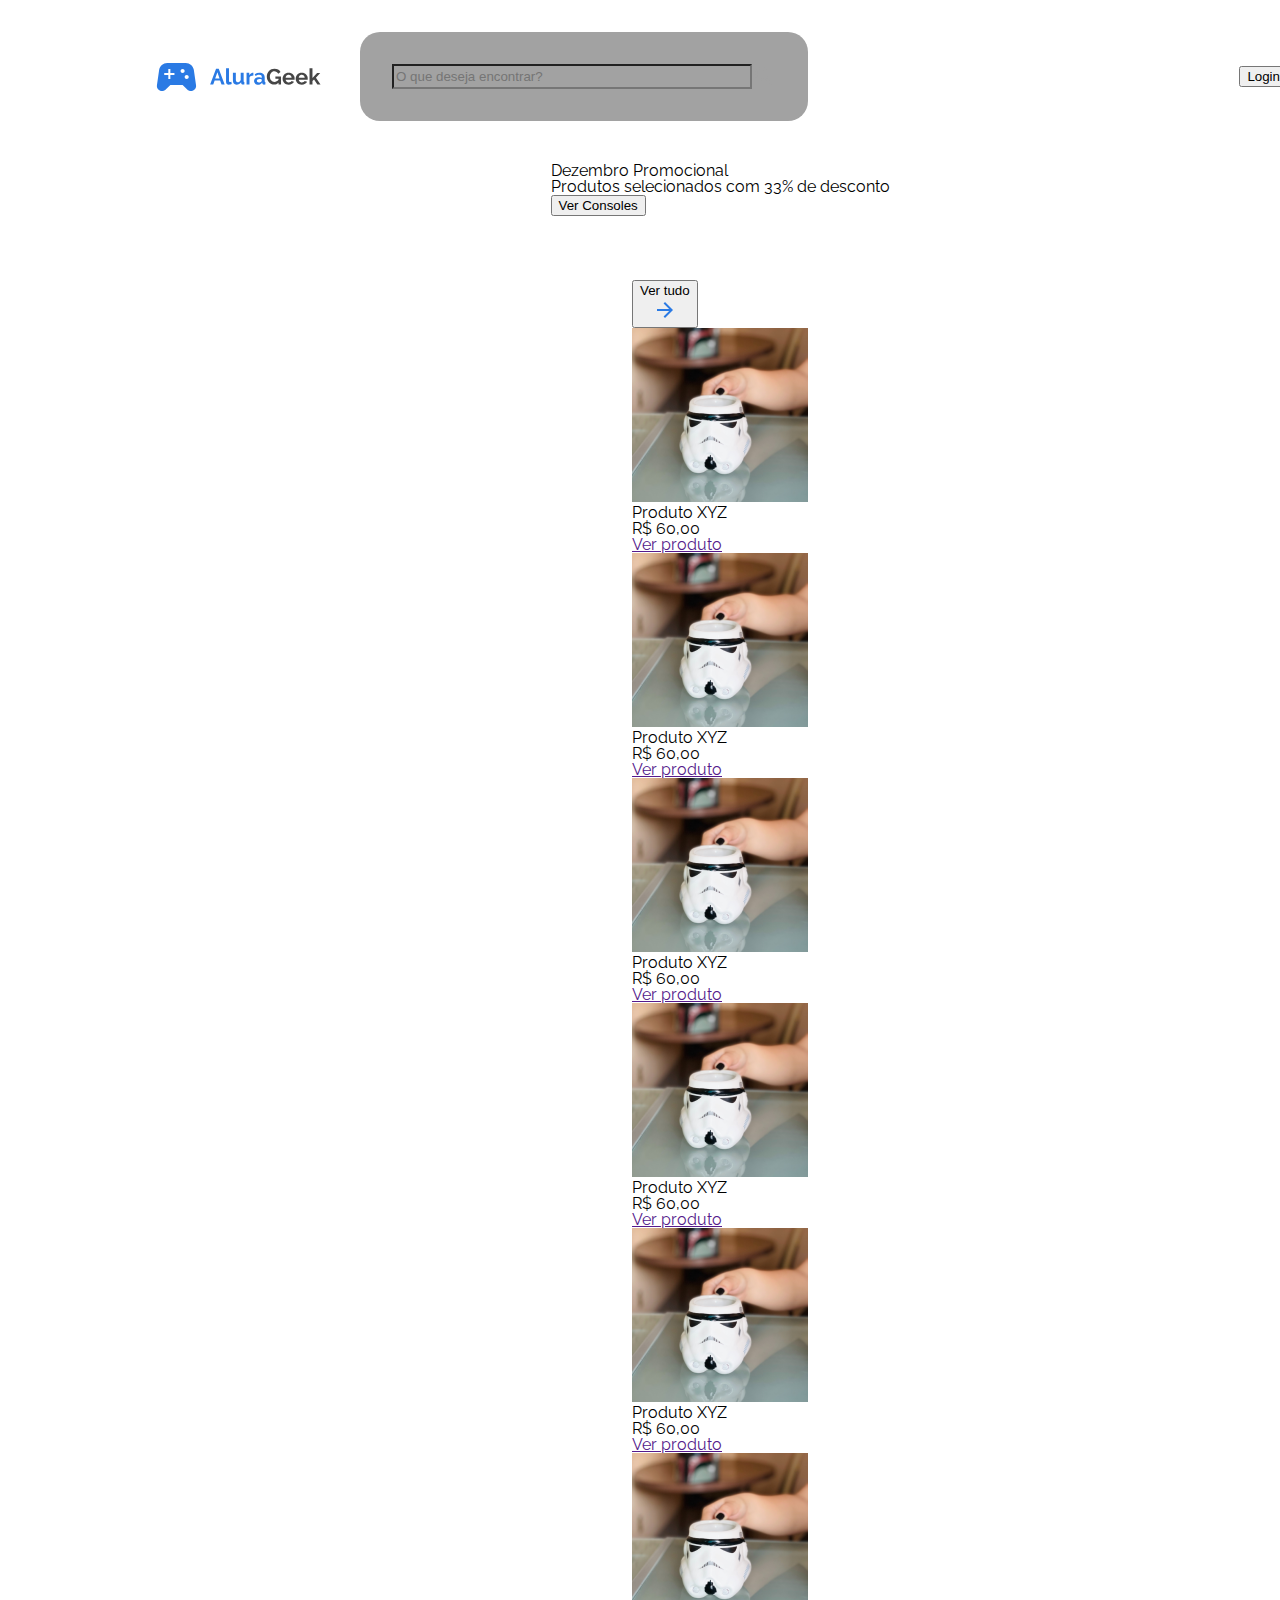
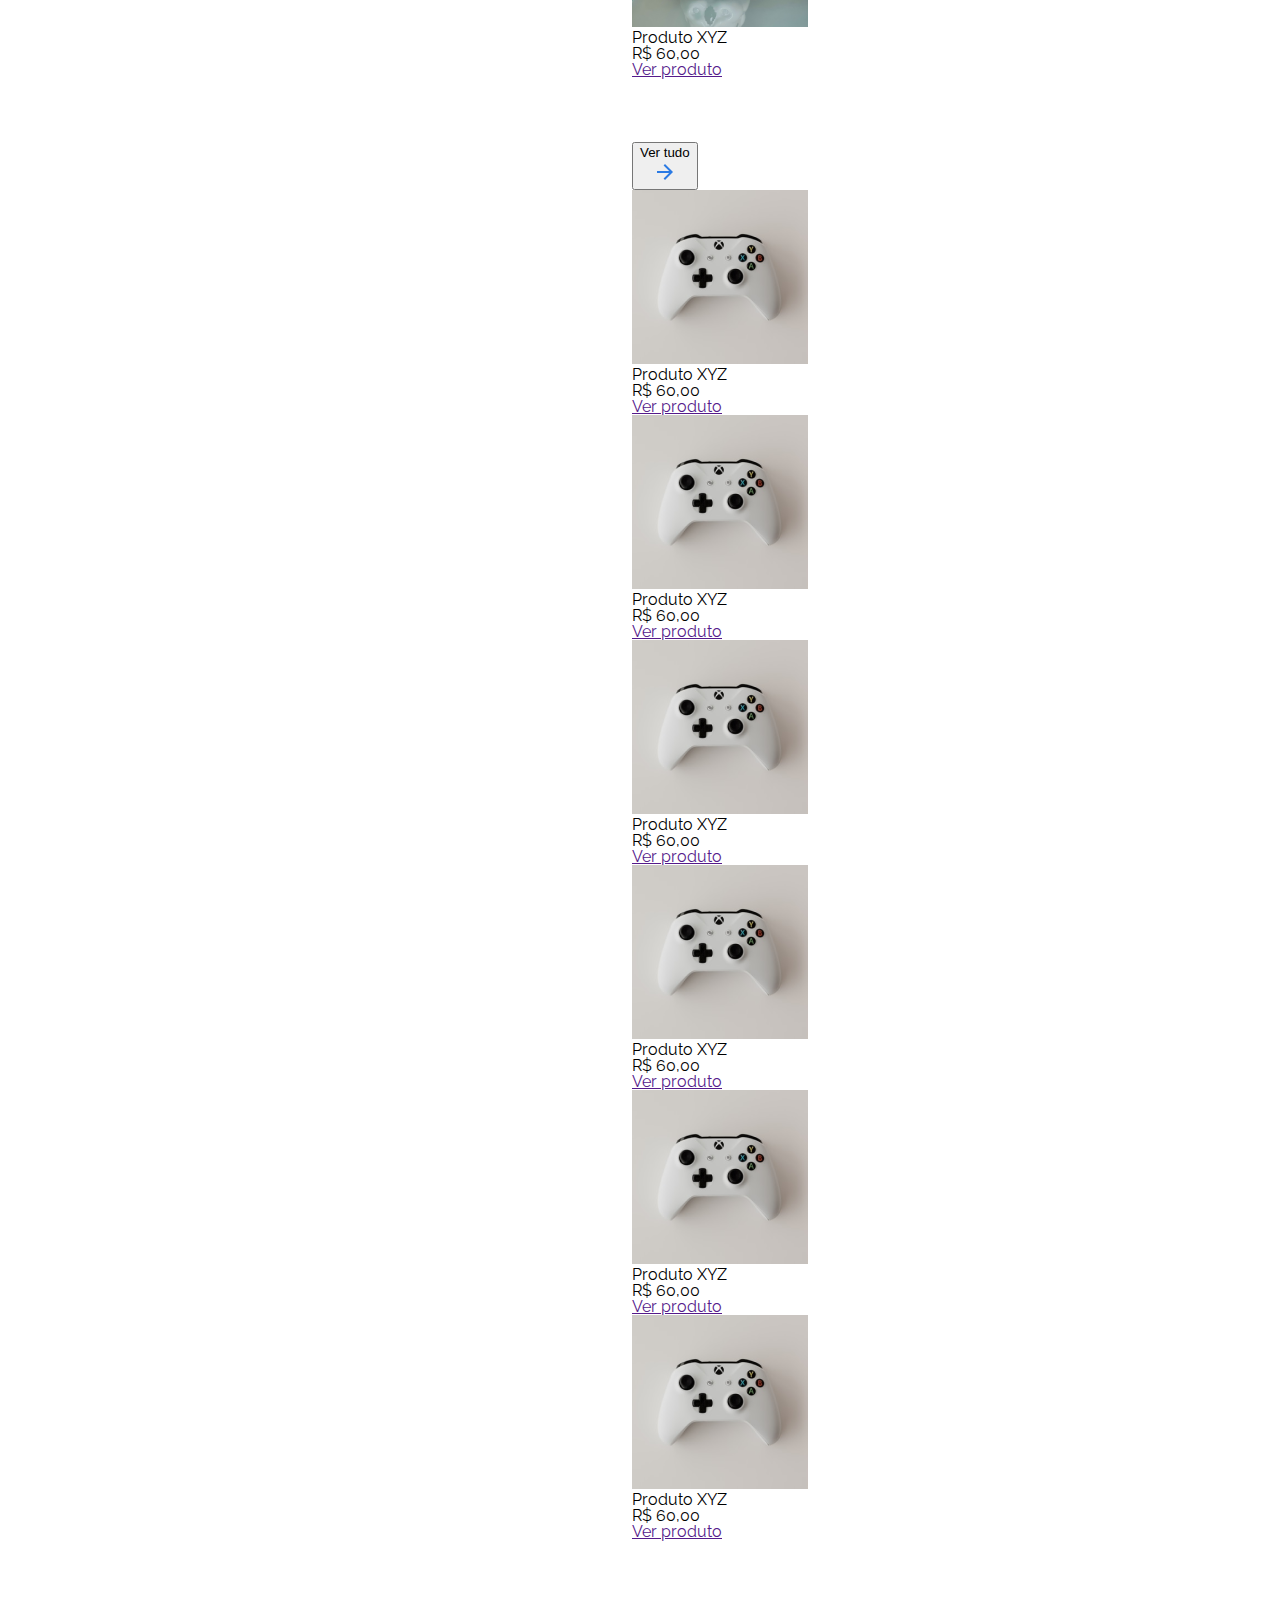
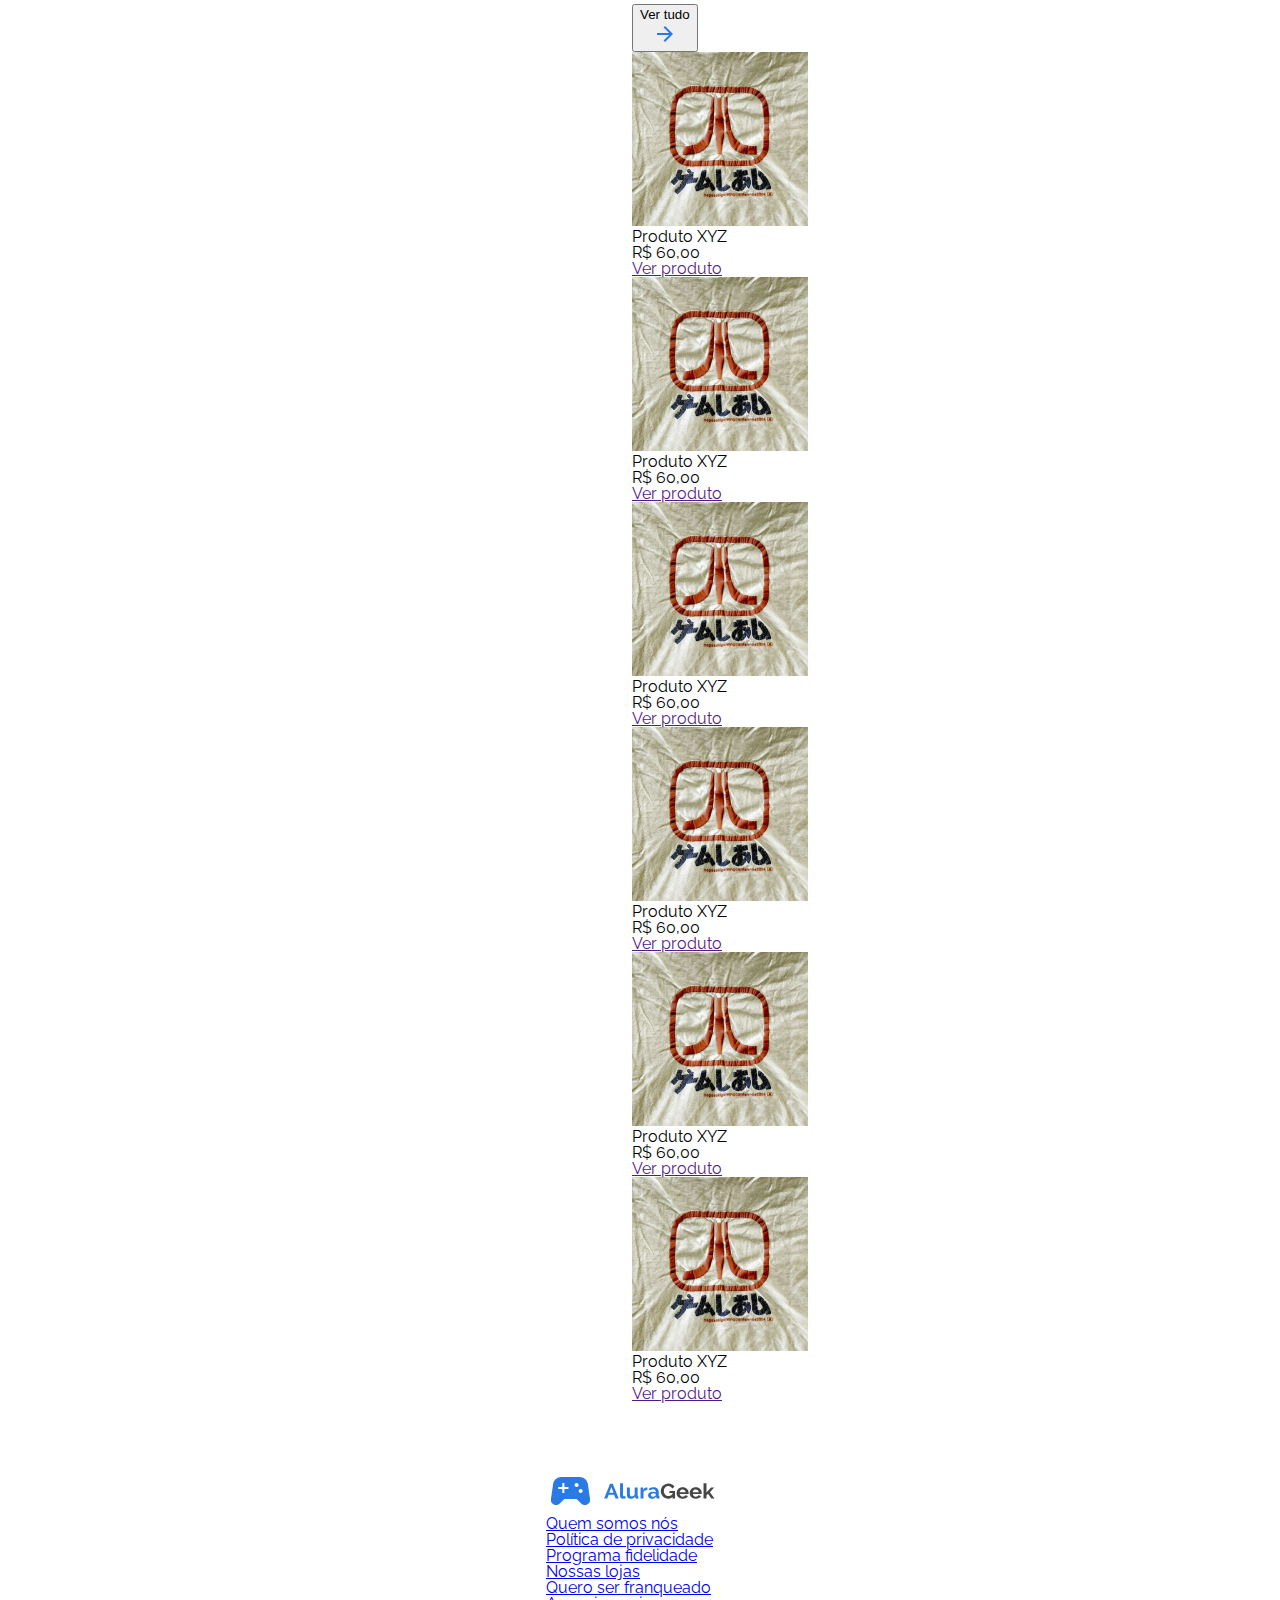
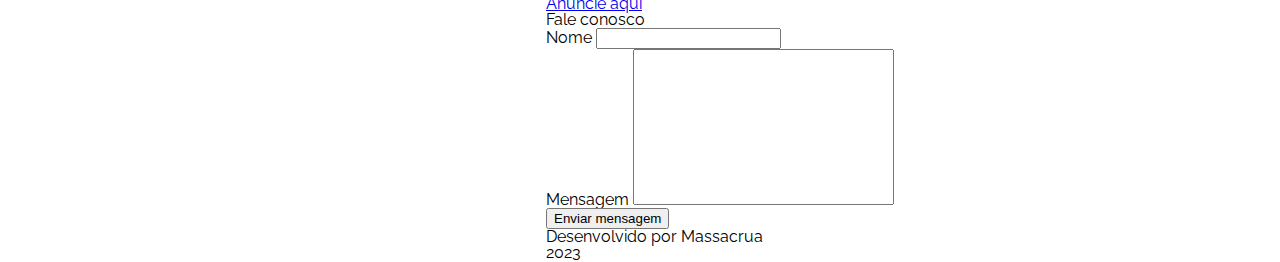
==== home.html @ 834dacb5 "inital commit" ====
<!DOCTYPE html>
<html lang="pt-br">
<head>
    <meta charset="UTF-8">
    <meta name="viewport" content="width=device-width, initial-scale=1.0">
    <link rel="preconnect" href="https://fonts.googleapis.com">
    <link rel="preconnect" href="https://fonts.gstatic.com" crossorigin>
    <link href="https://fonts.googleapis.com/css2?family=Raleway:ital,wght@0,400;0,700;1,100&display=swap" rel="stylesheet">
    <link rel="stylesheet" href="assets/css/reset.css">
    <link rel="stylesheet" href="assets/css/style.css">
    <link rel="stylesheet" href="assets/css/cabecalho.css">
    <title>AluraGeek - Home</title>
</head>
<body>
    <div class="all">
        <header class="cabecalho">
            <div class="cabecalho__topo">
                <div class="cabecalho__logo-pesquisa">
                    <div class="logo__alurageek">
                        <img src="assets/img/logo__img.svg" alt="Logo da AluraGeek" class="logo__img">
                        <img src="assets/img/logo__texto.svg" alt="Texto do logo AluraGeek" class="logo__texto">
                    </div>
                    <div class="barra__pesquisa">
                        <input type="text" name="barra-pesquisa" placeholder="O que deseja encontrar?" class="barra__pesquisa-input">
                        <img src="assets/img/lupa__pesquisa.svg" alt="Símbolo de lupa na barra de pesquisa" class="barra__pesquisa-lupa">
                    </div>
                </div>
                
                <button class="btn btn__login">Login</button>
            </div>
            <div class="cabecalho__banner">
                <div class="banner__conteudo">
                    <h3 class="banner__titulo">Dezembro Promocional</h3>
                    <p class="banner__texto">Produtos selecionados com 33% de desconto</p>
                    <button class="btn btn__ver-consoles">Ver Consoles</button>
                </div>
            </div>
        </header>
        <section class="produtos produtos__starwars">
            <div class="produtos__topo">
                <h4 class="produtos__titulo"></h4>
                <button class="produtos__ver-tudo">
                    <p>Ver tudo</p>
                    <img src="assets/img/ver-tudo__seta.svg" alt="Seta apontando à direita.">
                </button>
            </div>
            <div class="produtos__lista">
                <div class="produto">
                    <img src="assets/img/produto__starwars.png" alt="Imagem do produto." class="produto__img">
                    <p class="produto__titulo">Produto XYZ</p>
                    <p class="produto__preco">R$ 60,00</p>
                    <a href="" class="produto__ver-produto">Ver produto</a>
                </div>
                <div class="produto">
                    <img src="assets/img/produto__starwars.png" alt="Imagem do produto." class="produto__img">
                    <p class="produto__titulo">Produto XYZ</p>
                    <p class="produto__preco">R$ 60,00</p>
                    <a href="" class="produto__ver-produto">Ver produto</a>
                </div>
                <div class="produto">
                    <img src="assets/img/produto__starwars.png" alt="Imagem do produto." class="produto__img">
                    <p class="produto__titulo">Produto XYZ</p>
                    <p class="produto__preco">R$ 60,00</p>
                    <a href="" class="produto__ver-produto">Ver produto</a>
                </div>
                <div class="produto">
                    <img src="assets/img/produto__starwars.png" alt="Imagem do produto." class="produto__img">
                    <p class="produto__titulo">Produto XYZ</p>
                    <p class="produto__preco">R$ 60,00</p>
                    <a href="" class="produto__ver-produto">Ver produto</a>
                </div>
                <div class="produto">
                    <img src="assets/img/produto__starwars.png" alt="Imagem do produto." class="produto__img">
                    <p class="produto__titulo">Produto XYZ</p>
                    <p class="produto__preco">R$ 60,00</p>
                    <a href="" class="produto__ver-produto">Ver produto</a>
                </div>
                <div class="produto">
                    <img src="assets/img/produto__starwars.png" alt="Imagem do produto." class="produto__img">
                    <p class="produto__titulo">Produto XYZ</p>
                    <p class="produto__preco">R$ 60,00</p>
                    <a href="" class="produto__ver-produto">Ver produto</a>
                </div>
            </div>
        </section>
        <section class="produtos produtos__consoles">
            <div class="produtos__topo">
                <h4 class="produtos__titulo"></h4>
                <button class="produtos__ver-tudo">
                    <p>Ver tudo</p>
                    <img src="assets/img/ver-tudo__seta.svg" alt="Seta apontando à direita.">
                </button>
            </div>
            <div class="produtos__lista">
                <div class="produto">
                    <img src="assets/img/produto__console.png" alt="Imagem do produto." class="produto__img">
                    <p class="produto__titulo">Produto XYZ</p>
                    <p class="produto__preco">R$ 60,00</p>
                    <a href="" class="produto__ver-produto">Ver produto</a>
                </div>
                <div class="produto">
                    <img src="assets/img/produto__console.png" alt="Imagem do produto." class="produto__img">
                    <p class="produto__titulo">Produto XYZ</p>
                    <p class="produto__preco">R$ 60,00</p>
                    <a href="" class="produto__ver-produto">Ver produto</a>
                </div>
                <div class="produto">
                    <img src="assets/img/produto__console.png" alt="Imagem do produto." class="produto__img">
                    <p class="produto__titulo">Produto XYZ</p>
                    <p class="produto__preco">R$ 60,00</p>
                    <a href="" class="produto__ver-produto">Ver produto</a>
                </div>
                <div class="produto">
                    <img src="assets/img/produto__console.png" alt="Imagem do produto." class="produto__img">
                    <p class="produto__titulo">Produto XYZ</p>
                    <p class="produto__preco">R$ 60,00</p>
                    <a href="" class="produto__ver-produto">Ver produto</a>
                </div>
                <div class="produto">
                    <img src="assets/img/produto__console.png" alt="Imagem do produto." class="produto__img">
                    <p class="produto__titulo">Produto XYZ</p>
                    <p class="produto__preco">R$ 60,00</p>
                    <a href="" class="produto__ver-produto">Ver produto</a>
                </div>
                <div class="produto">
                    <img src="assets/img/produto__console.png" alt="Imagem do produto." class="produto__img">
                    <p class="produto__titulo">Produto XYZ</p>
                    <p class="produto__preco">R$ 60,00</p>
                    <a href="" class="produto__ver-produto">Ver produto</a>
                </div>
            </div>
        </section>
        <section class="produtos produtos__diversos">
            <div class="produtos__topo">
                <h4 class="produtos__titulo"></h4>
                <button class="produtos__ver-tudo">
                    <p>Ver tudo</p>
                    <img src="assets/img/ver-tudo__seta.svg" alt="Seta apontando à direita.">
                </button>
            </div>
            <div class="produtos__lista">
                <div class="produto">
                    <img src="assets/img/produto__diversos.png" alt="Imagem do produto." class="produto__img">
                    <p class="produto__titulo">Produto XYZ</p>
                    <p class="produto__preco">R$ 60,00</p>
                    <a href="" class="produto__ver-produto">Ver produto</a>
                </div>
                <div class="produto">
                    <img src="assets/img/produto__diversos.png" alt="Imagem do produto." class="produto__img">
                    <p class="produto__titulo">Produto XYZ</p>
                    <p class="produto__preco">R$ 60,00</p>
                    <a href="" class="produto__ver-produto">Ver produto</a>
                </div>
                <div class="produto">
                    <img src="assets/img/produto__diversos.png" alt="Imagem do produto." class="produto__img">
                    <p class="produto__titulo">Produto XYZ</p>
                    <p class="produto__preco">R$ 60,00</p>
                    <a href="" class="produto__ver-produto">Ver produto</a>
                </div>
                <div class="produto">
                    <img src="assets/img/produto__diversos.png" alt="Imagem do produto." class="produto__img">
                    <p class="produto__titulo">Produto XYZ</p>
                    <p class="produto__preco">R$ 60,00</p>
                    <a href="" class="produto__ver-produto">Ver produto</a>
                </div>
                <div class="produto">
                    <img src="assets/img/produto__diversos.png" alt="Imagem do produto." class="produto__img">
                    <p class="produto__titulo">Produto XYZ</p>
                    <p class="produto__preco">R$ 60,00</p>
                    <a href="" class="produto__ver-produto">Ver produto</a>
                </div>
                <div class="produto">
                    <img src="assets/img/produto__diversos.png" alt="Imagem do produto." class="produto__img">
                    <p class="produto__titulo">Produto XYZ</p>
                    <p class="produto__preco">R$ 60,00</p>
                    <a href="" class="produto__ver-produto">Ver produto</a>
                </div>
            </div>
        </section>
        <footer class="rodape">
            <div class="rodape__contato">
                <div class="contato__conteudo">
                    <div class="logo__alurageek">
                        <img src="assets/img/logo__img.svg" alt="Logo da AluraGeek" class="logo__img">
                        <img src="assets/img/logo__texto.svg" alt="Texto do logo AluraGeek" class="logo__texto">
                    </div>
                    <div class="contato__links">
                        <ul>
                            <li><a href="#">Quem somos nós</a></li>
                            <li><a href="#">Política de privacidade</a></li>
                            <li><a href="#">Programa fidelidade</a></li>
                            <li><a href="#">Nossas lojas</a></li>
                            <li><a href="#">Quero ser franqueado</a></li>
                            <li><a href="#">Anuncie aqui</a></li>
                        </ul>
                    </div>
                    <div class="contato__fale-conosco">
                        <form class="contato__form">
                            <legend>Fale conosco</legend>
                            <fieldset>
                                <div class="input__box">
                                    <label for="nome">Nome
                                        <input type="text" name="nome" id="nome" class="form__nome">
                                    </label>
                                </div>
                                <div class="input__box">
                                    <label for="mensagem">Mensagem
                                        <textarea name="mensagem" id="mensagem" cols="30" rows="10" style="resize: none;"></textarea>
                                    </label>
                                </div>
                            </fieldset>
                            <button type="submit" class="btn btn__submit">Enviar mensagem</button>
                        </form>
                    </div>
                </div>
            </div>
            <div class="rodape__rodape">
                <p class="rodape__texto">Desenvolvido por Massacrua<br>2023</p>
            </div>
        </footer>
    </div>
</body>
</html>
---- assets/css/style.css ----
:root {
    --preto-05: #f5f5f5;
    --preto-50: #a2a2a2;
    --azul-100: #2a7ae4;

}

body {
    font-family: 'Raleway', sans-serif;
}

.all {
    width: 90rem;
    margin: 0 auto;
    display: flex;
    flex-direction: column;
    gap: 4rem;
    align-items: center;
}
---- assets/css/cabecalho.css ----
.cabecalho {
    display: flex;
    flex-direction: column;
    align-items: center;
    gap: 0.625rem;
    width: 100%;
}

.cabecalho__topo {
    display: flex;
    justify-content: space-between;
    width: 71rem;
    padding: 2rem 0;
    align-items: center;
}

.cabecalho__logo-pesquisa {
    display: flex;
    align-items: center;
    gap: 2rem;
}

.logo__alurageek {
    display: flex;
    align-items: center;
}

.logo__img {
    width: 3.12481rem;
    height: 3.125rem;
    flex-shrink: 0;
}

.logo__texto {
    width: 7.87519rem;
    height: 1.15625rem;
    flex-shrink: 0;
}

.barra__pesquisa {
    display: flex;
    width: 24rem;
    justify-content: space-between;
    background-color: var(--preto-50);
    padding: 2rem;
    border-radius: 1.25rem;
}

.barra__pesquisa-input {
    width: 100%;
    background-color: transparent;
}
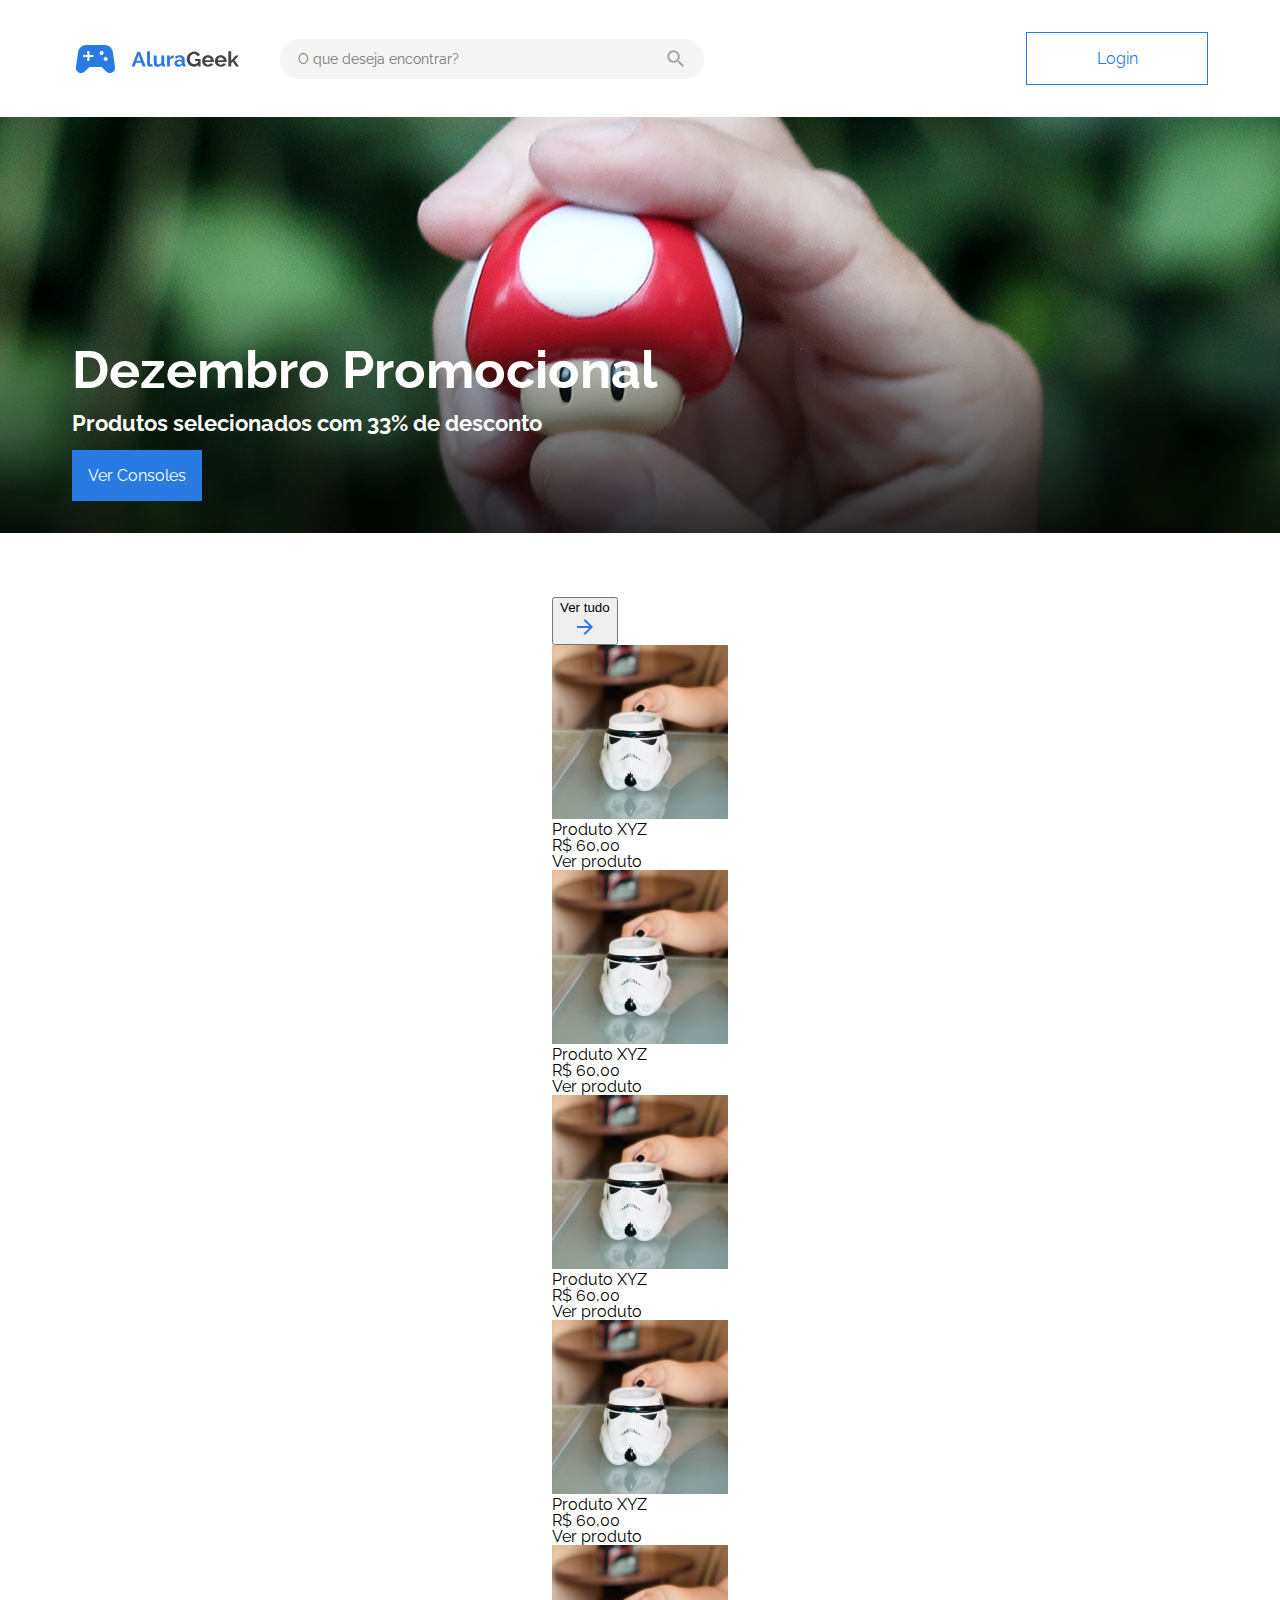
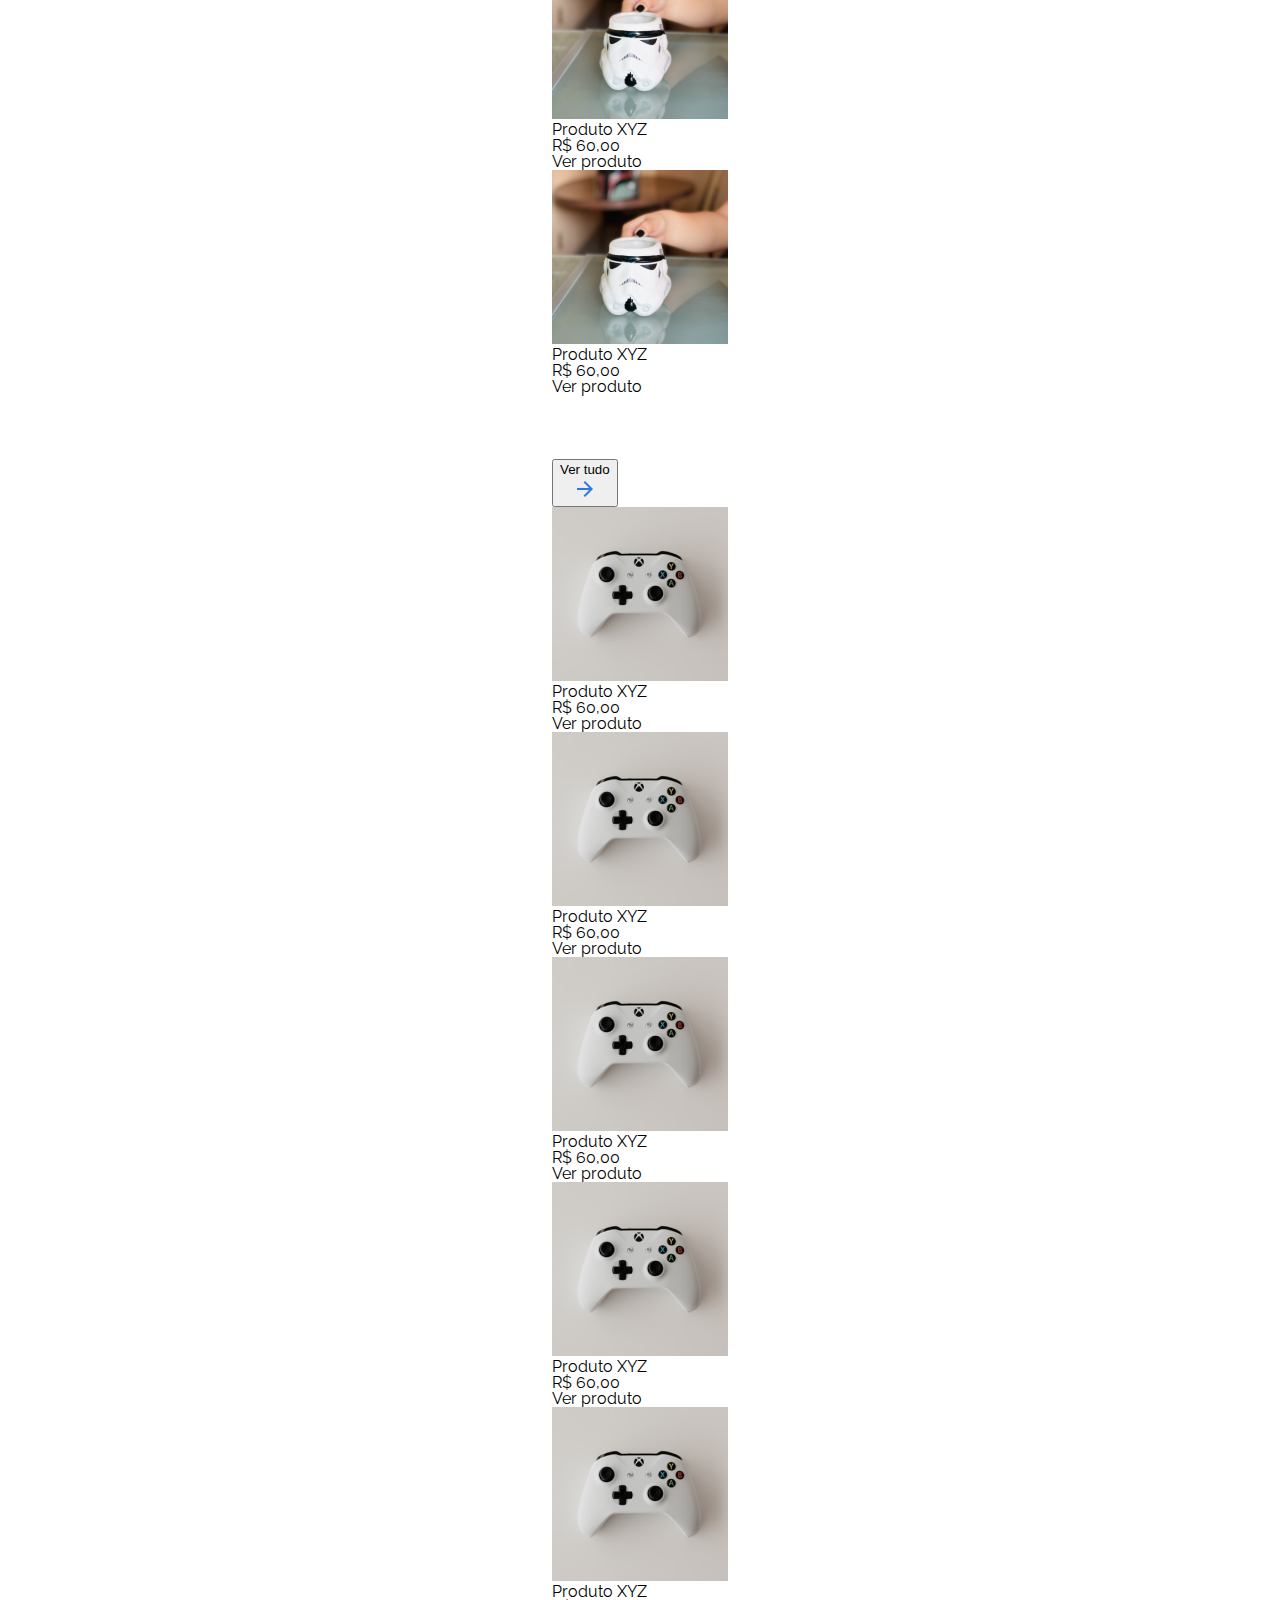
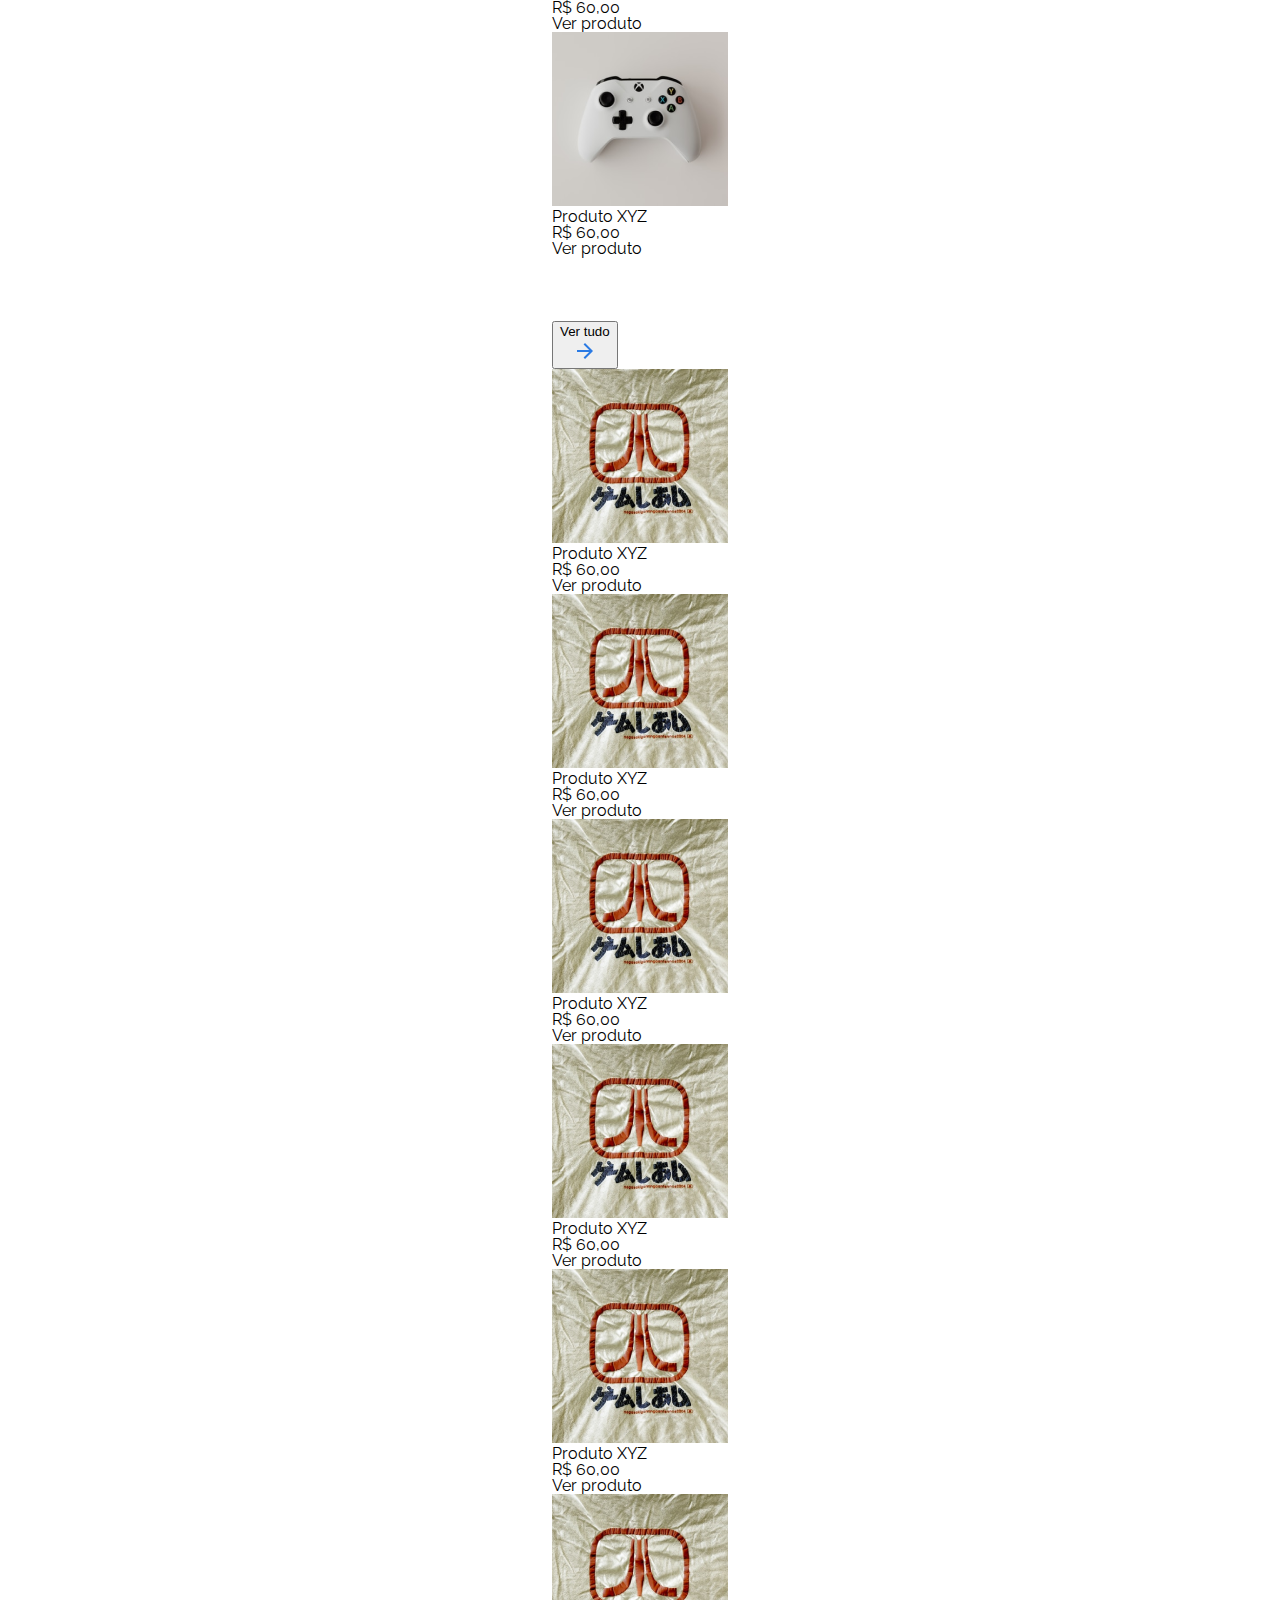
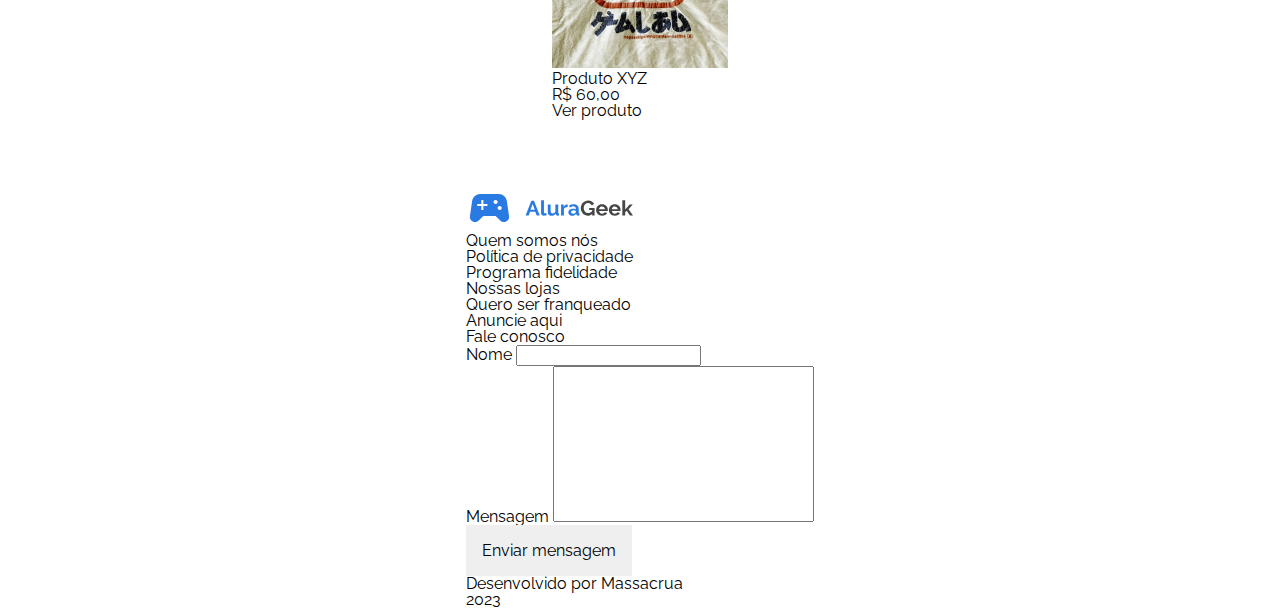
==== commit 36a8ea08: "CSS cabecalho" ====
--- a/home.html
+++ b/home.html
@@ -8,31 +8,34 @@
     <link href="https://fonts.googleapis.com/css2?family=Raleway:ital,wght@0,400;0,700;1,100&display=swap" rel="stylesheet">
     <link rel="stylesheet" href="assets/css/reset.css">
     <link rel="stylesheet" href="assets/css/style.css">
+    <link rel="stylesheet" href="assets/css/button.css">
     <link rel="stylesheet" href="assets/css/cabecalho.css">
+    <link rel="stylesheet" href="assets/css/cabecalho_banner.css">
     <title>AluraGeek - Home</title>
 </head>
 <body>
     <div class="all">
         <header class="cabecalho">
             <div class="cabecalho__topo">
-                <div class="cabecalho__logo-pesquisa">
-                    <div class="logo__alurageek">
-                        <img src="assets/img/logo__img.svg" alt="Logo da AluraGeek" class="logo__img">
-                        <img src="assets/img/logo__texto.svg" alt="Texto do logo AluraGeek" class="logo__texto">
-                    </div>
-                    <div class="barra__pesquisa">
-                        <input type="text" name="barra-pesquisa" placeholder="O que deseja encontrar?" class="barra__pesquisa-input">
-                        <img src="assets/img/lupa__pesquisa.svg" alt="Símbolo de lupa na barra de pesquisa" class="barra__pesquisa-lupa">
-                    </div>
-                </div>
-                
-                <button class="btn btn__login">Login</button>
+                <div class="cabecalho__conteudo">
+                    <div class="cabecalho__logo-pesquisa">
+                        <a class="logo__alurageek" href="#">
+                            <img src="assets/img/logo__img.svg" alt="Logo da AluraGeek" class="logo__img">
+                            <img src="assets/img/logo__texto.svg" alt="Texto do logo AluraGeek" class="logo__texto">
+                        </a>
+                        <div class="barra__pesquisa">
+                            <input type="text" name="barra-pesquisa" placeholder="O que deseja encontrar?" class="barra__pesquisa-input">
+                            <img src="assets/img/lupa__pesquisa.svg" alt="Símbolo de lupa na barra de pesquisa" class="barra__pesquisa-lupa">
+                        </div>
+                    </div>
+                    <button class="btn btn__secundario btn__login">Login</button>
+                </div>       
             </div>
             <div class="cabecalho__banner">
                 <div class="banner__conteudo">
                     <h3 class="banner__titulo">Dezembro Promocional</h3>
                     <p class="banner__texto">Produtos selecionados com 33% de desconto</p>
-                    <button class="btn btn__ver-consoles">Ver Consoles</button>
+                    <button class="btn btn__primario btn__ver-consoles"><a href="#consoles">Ver Consoles</a></button>
                 </div>
             </div>
         </header>
@@ -83,7 +86,7 @@
                 </div>
             </div>
         </section>
-        <section class="produtos produtos__consoles">
+        <section class="produtos produtos__consoles" id="consoles">
             <div class="produtos__topo">
                 <h4 class="produtos__titulo"></h4>
                 <button class="produtos__ver-tudo">
--- a/assets/css/style.css
+++ b/assets/css/style.css
@@ -1,19 +1,26 @@
 :root {
     --preto-05: #f5f5f5;
     --preto-50: #a2a2a2;
+    --azul-20: #d4e4fa;
+    --azul-80: #5595e9;
     --azul-100: #2a7ae4;
-
+    --branco: #fff;
 }
 
 body {
-    font-family: 'Raleway', sans-serif;
+    font-family: Raleway, sans-serif;
+    display: flex;
+    padding-top: 0;
+    flex-direction: column;
+    justify-content: center;
+    align-items: center;
 }
 
 .all {
-    width: 90rem;
-    margin: 0 auto;
     display: flex;
     flex-direction: column;
     gap: 4rem;
     align-items: center;
+    justify-content: center;
+    width: 100%
 }--- a/assets/css/button.css
+++ b/assets/css/button.css
@@ -0,0 +1,38 @@
+.btn {
+    font-family: Raleway;
+    font-size: 1rem;
+    font-style: normal;
+    font-weight: 400;
+    line-height: normal;
+
+    display: inline-flex;
+    padding: 1rem;
+    justify-content: center;
+    align-items: center;
+    gap: 0.625rem;
+    border: none;
+
+    transition: background 0.25s ease-in-out;
+}
+
+.btn:hover {
+    cursor: pointer;
+}
+
+.btn__primario {   
+    color: var(--branco);
+    background-color: var(--azul-100);
+}
+
+.btn__primario:hover {
+    background-color: var(--azul-80);
+}
+
+.btn__secundario {
+    background-color: white;
+    border: 1px solid var(--azul-100);
+}
+
+.btn__secundario:hover {
+    background-color: var(--azul-20);
+}--- a/assets/css/cabecalho.css
+++ b/assets/css/cabecalho.css
@@ -1,16 +1,23 @@
 .cabecalho {
+    display: flex;
+    flex-direction: column;
+    align-items: flex-start;
+    align-self: stretch;
+}
+
+.cabecalho__topo {
     display: flex;
     flex-direction: column;
     align-items: center;
     gap: 0.625rem;
-    width: 100%;
+    align-self: stretch;
 }
 
-.cabecalho__topo {
+.cabecalho__conteudo {
     display: flex;
-    justify-content: space-between;
     width: 71rem;
     padding: 2rem 0;
+    justify-content: space-between;
     align-items: center;
 }
 
@@ -23,33 +30,66 @@
 .logo__alurageek {
     display: flex;
     align-items: center;
+    justify-content: center;
+    width: 11rem;
 }
 
 .logo__img {
-    width: 3.12481rem;
+    width: 3.125rem;
     height: 3.125rem;
     flex-shrink: 0;
 }
 
 .logo__texto {
-    width: 7.87519rem;
-    height: 1.15625rem;
+    width: 8rem;
+    height: 1.125rem;
     flex-shrink: 0;
 }
 
 .barra__pesquisa {
     display: flex;
-    width: 24rem;
-    justify-content: space-between;
-    background-color: var(--preto-50);
-    padding: 2rem;
+    width: 24.5rem;
+    padding: 0.5rem 1rem;
+    align-items: center;
+    gap: 0.5rem;
+    background: var(--preto-05);
     border-radius: 1.25rem;
 }
 
 .barra__pesquisa-input {
+    color: var(--preto-50);
+    font-family: Raleway;
+    font-size: 0.875rem;
+    font-style: normal;
+    font-weight: 400;
+    line-height: 1rem;
+    background-color: var(--preto-05);
+    border: none;
     width: 100%;
-    background-color: transparent;
+    box-sizing: inherit;
+    outline: none;
+}
+
+.barra__pesquisa-lupa {
+    width: 1.5rem;
+    height: 1.5rem;
+    flex-shrink: 0;
+}
+
+.barra__pesquisa-lupa:hover {
+    cursor: pointer;
+}
+
+.barra__pesquisa-lupa:active {
+    scale: 1.2;
+    transition: ease-in;
+}
+
+.btn__login {
+    display: flex;
+    width: 11.375rem;
+    flex-shrink: 0;
+    color: var(--azul-100);
 }
 
 
-
--- a/assets/css/cabecalho_banner.css
+++ b/assets/css/cabecalho_banner.css
@@ -0,0 +1,33 @@
+.cabecalho__banner {
+    display: flex;
+    height: 22rem;
+    padding: 2rem;
+    flex-direction: column;
+    justify-content: flex-end;
+    align-items: center;
+    gap: 1rem;
+    align-self: stretch;
+    background: var(--imagemhero, linear-gradient(180deg, rgba(0, 0, 0, 0.00) 41.15%, rgba(0, 0, 0, 0.80) 100%), url(../img/banner_bg.jpeg), lightgray 50% / cover no-repeat);
+    background-position: center;
+}
+
+.banner__conteudo {
+    display: flex;
+    width: 71rem;
+    flex-direction: column;
+    justify-content: flex-end;
+    align-items: flex-start;
+    gap: 1rem;
+}
+
+.banner__titulo {
+    color: var(--branco);
+    font-size: 3.25rem;
+    font-weight: 700;
+}
+
+.banner__texto {
+    color: var(--branco);
+    font-size: 1.375rem;
+    font-weight: 700;
+}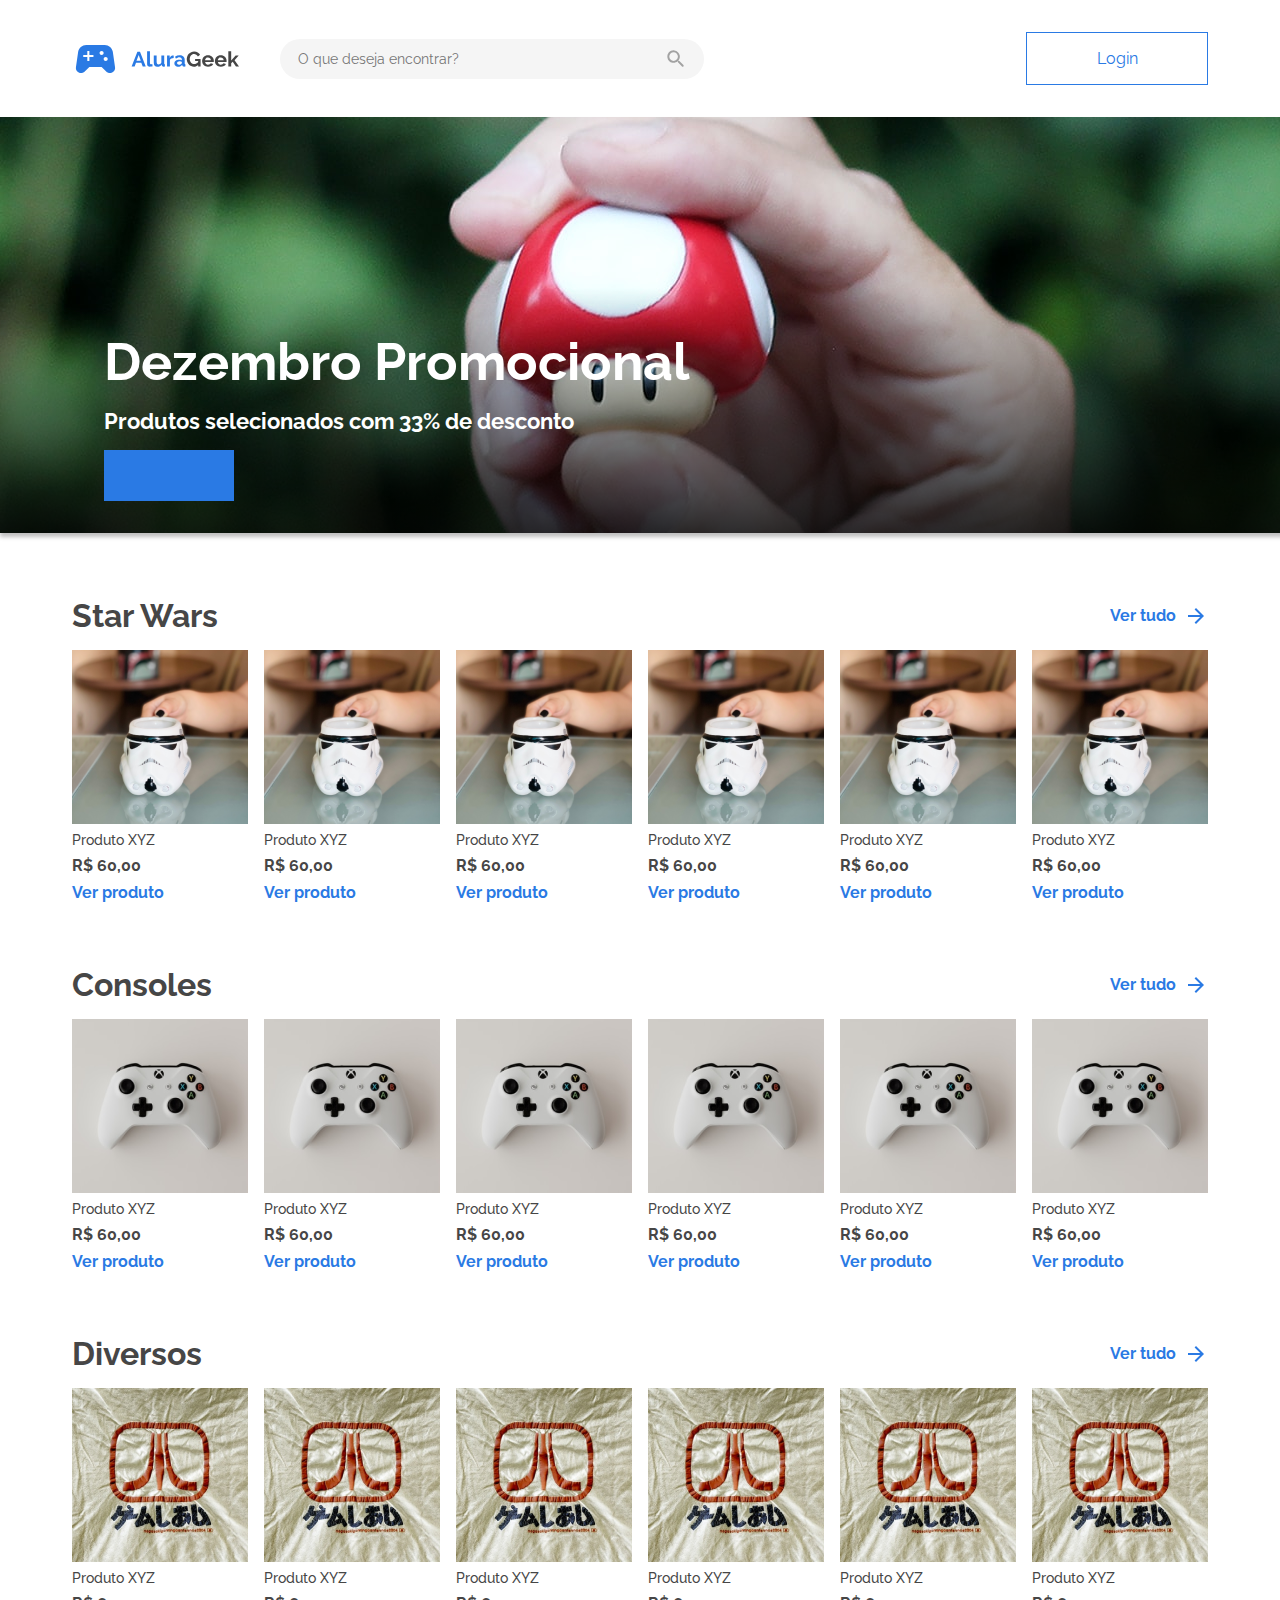
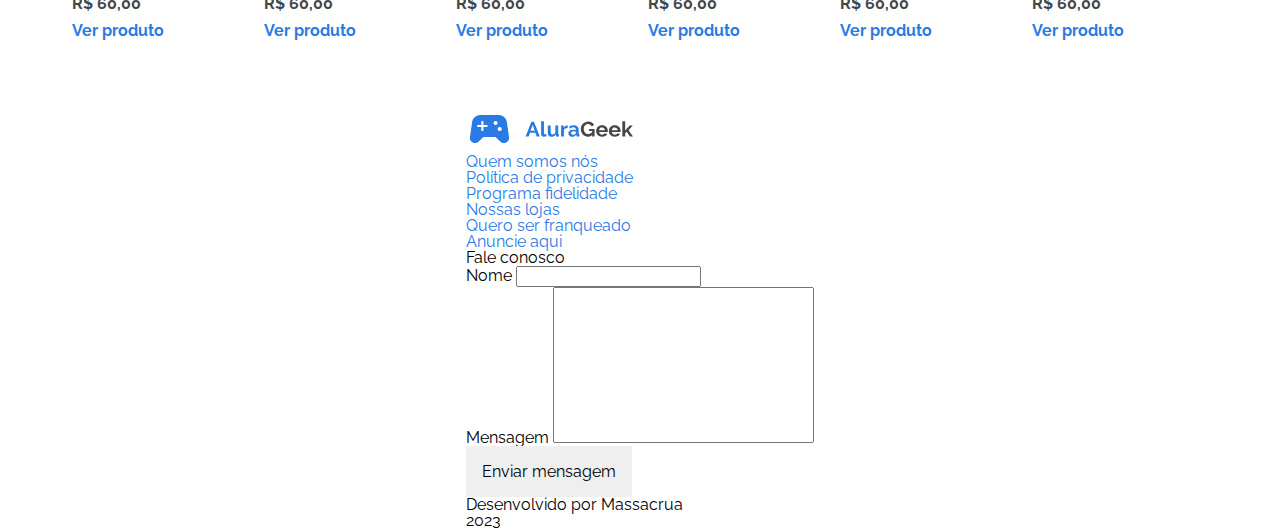
==== commit 49266898: "CSS de produtos" ====
--- a/home.html
+++ b/home.html
@@ -11,6 +11,9 @@
     <link rel="stylesheet" href="assets/css/button.css">
     <link rel="stylesheet" href="assets/css/cabecalho.css">
     <link rel="stylesheet" href="assets/css/cabecalho_banner.css">
+    <link rel="stylesheet" href="assets/css/produtos_topo.css">
+    <link rel="stylesheet" href="assets/css/produtos_lista.css">
+    <link rel="stylesheet" href="assets/css/produto.css">
     <title>AluraGeek - Home</title>
 </head>
 <body>
@@ -35,148 +38,148 @@
                 <div class="banner__conteudo">
                     <h3 class="banner__titulo">Dezembro Promocional</h3>
                     <p class="banner__texto">Produtos selecionados com 33% de desconto</p>
-                    <button class="btn btn__primario btn__ver-consoles"><a href="#consoles">Ver Consoles</a></button>
+                    <button class="btn btn__primario btn__ver-consoles"><a href="#consoles" class="btn__link">Ver Consoles</a></button>
                 </div>
             </div>
         </header>
         <section class="produtos produtos__starwars">
             <div class="produtos__topo">
-                <h4 class="produtos__titulo"></h4>
-                <button class="produtos__ver-tudo">
-                    <p>Ver tudo</p>
-                    <img src="assets/img/ver-tudo__seta.svg" alt="Seta apontando à direita.">
-                </button>
+                <h4 class="produtos__titulo">Star Wars</h4>
+                <a class="produtos__ver-tudo" href="#">
+                    <p class="ver-tudo__texto">Ver tudo</p>
+                    <img src="assets/img/ver-tudo__seta.svg" class="ver-tudo__seta" alt="Seta apontando à direita.">
+                </a>
             </div>
             <div class="produtos__lista">
                 <div class="produto">
                     <img src="assets/img/produto__starwars.png" alt="Imagem do produto." class="produto__img">
                     <p class="produto__titulo">Produto XYZ</p>
                     <p class="produto__preco">R$ 60,00</p>
-                    <a href="" class="produto__ver-produto">Ver produto</a>
-                </div>
-                <div class="produto">
-                    <img src="assets/img/produto__starwars.png" alt="Imagem do produto." class="produto__img">
-                    <p class="produto__titulo">Produto XYZ</p>
-                    <p class="produto__preco">R$ 60,00</p>
-                    <a href="" class="produto__ver-produto">Ver produto</a>
-                </div>
-                <div class="produto">
-                    <img src="assets/img/produto__starwars.png" alt="Imagem do produto." class="produto__img">
-                    <p class="produto__titulo">Produto XYZ</p>
-                    <p class="produto__preco">R$ 60,00</p>
-                    <a href="" class="produto__ver-produto">Ver produto</a>
-                </div>
-                <div class="produto">
-                    <img src="assets/img/produto__starwars.png" alt="Imagem do produto." class="produto__img">
-                    <p class="produto__titulo">Produto XYZ</p>
-                    <p class="produto__preco">R$ 60,00</p>
-                    <a href="" class="produto__ver-produto">Ver produto</a>
-                </div>
-                <div class="produto">
-                    <img src="assets/img/produto__starwars.png" alt="Imagem do produto." class="produto__img">
-                    <p class="produto__titulo">Produto XYZ</p>
-                    <p class="produto__preco">R$ 60,00</p>
-                    <a href="" class="produto__ver-produto">Ver produto</a>
-                </div>
-                <div class="produto">
-                    <img src="assets/img/produto__starwars.png" alt="Imagem do produto." class="produto__img">
-                    <p class="produto__titulo">Produto XYZ</p>
-                    <p class="produto__preco">R$ 60,00</p>
-                    <a href="" class="produto__ver-produto">Ver produto</a>
+                    <a href="#" class="produto__link">Ver produto</a>
+                </div>
+                <div class="produto">
+                    <img src="assets/img/produto__starwars.png" alt="Imagem do produto." class="produto__img">
+                    <p class="produto__titulo">Produto XYZ</p>
+                    <p class="produto__preco">R$ 60,00</p>
+                    <a href="#" class="produto__link">Ver produto</a>
+                </div>
+                <div class="produto">
+                    <img src="assets/img/produto__starwars.png" alt="Imagem do produto." class="produto__img">
+                    <p class="produto__titulo">Produto XYZ</p>
+                    <p class="produto__preco">R$ 60,00</p>
+                    <a href="#" class="produto__link">Ver produto</a>
+                </div>
+                <div class="produto">
+                    <img src="assets/img/produto__starwars.png" alt="Imagem do produto." class="produto__img">
+                    <p class="produto__titulo">Produto XYZ</p>
+                    <p class="produto__preco">R$ 60,00</p>
+                    <a href="#" class="produto__link">Ver produto</a>
+                </div>
+                <div class="produto">
+                    <img src="assets/img/produto__starwars.png" alt="Imagem do produto." class="produto__img">
+                    <p class="produto__titulo">Produto XYZ</p>
+                    <p class="produto__preco">R$ 60,00</p>
+                    <a href="#" class="produto__link">Ver produto</a>
+                </div>
+                <div class="produto">
+                    <img src="assets/img/produto__starwars.png" alt="Imagem do produto." class="produto__img">
+                    <p class="produto__titulo">Produto XYZ</p>
+                    <p class="produto__preco">R$ 60,00</p>
+                    <a href="#" class="produto__link">Ver produto</a>
                 </div>
             </div>
         </section>
         <section class="produtos produtos__consoles" id="consoles">
             <div class="produtos__topo">
-                <h4 class="produtos__titulo"></h4>
-                <button class="produtos__ver-tudo">
-                    <p>Ver tudo</p>
-                    <img src="assets/img/ver-tudo__seta.svg" alt="Seta apontando à direita.">
-                </button>
+                <h4 class="produtos__titulo">Consoles</h4>
+                <a class="produtos__ver-tudo" href="#">
+                    <p class="ver-tudo__texto">Ver tudo</p>
+                    <img src="assets/img/ver-tudo__seta.svg" class="ver-tudo__seta" alt="Seta apontando à direita.">
+                </a>
             </div>
             <div class="produtos__lista">
                 <div class="produto">
                     <img src="assets/img/produto__console.png" alt="Imagem do produto." class="produto__img">
                     <p class="produto__titulo">Produto XYZ</p>
                     <p class="produto__preco">R$ 60,00</p>
-                    <a href="" class="produto__ver-produto">Ver produto</a>
-                </div>
-                <div class="produto">
-                    <img src="assets/img/produto__console.png" alt="Imagem do produto." class="produto__img">
-                    <p class="produto__titulo">Produto XYZ</p>
-                    <p class="produto__preco">R$ 60,00</p>
-                    <a href="" class="produto__ver-produto">Ver produto</a>
-                </div>
-                <div class="produto">
-                    <img src="assets/img/produto__console.png" alt="Imagem do produto." class="produto__img">
-                    <p class="produto__titulo">Produto XYZ</p>
-                    <p class="produto__preco">R$ 60,00</p>
-                    <a href="" class="produto__ver-produto">Ver produto</a>
-                </div>
-                <div class="produto">
-                    <img src="assets/img/produto__console.png" alt="Imagem do produto." class="produto__img">
-                    <p class="produto__titulo">Produto XYZ</p>
-                    <p class="produto__preco">R$ 60,00</p>
-                    <a href="" class="produto__ver-produto">Ver produto</a>
-                </div>
-                <div class="produto">
-                    <img src="assets/img/produto__console.png" alt="Imagem do produto." class="produto__img">
-                    <p class="produto__titulo">Produto XYZ</p>
-                    <p class="produto__preco">R$ 60,00</p>
-                    <a href="" class="produto__ver-produto">Ver produto</a>
-                </div>
-                <div class="produto">
-                    <img src="assets/img/produto__console.png" alt="Imagem do produto." class="produto__img">
-                    <p class="produto__titulo">Produto XYZ</p>
-                    <p class="produto__preco">R$ 60,00</p>
-                    <a href="" class="produto__ver-produto">Ver produto</a>
+                    <a href="" class="produto__link">Ver produto</a>
+                </div>
+                <div class="produto">
+                    <img src="assets/img/produto__console.png" alt="Imagem do produto." class="produto__img">
+                    <p class="produto__titulo">Produto XYZ</p>
+                    <p class="produto__preco">R$ 60,00</p>
+                    <a href="" class="produto__link">Ver produto</a>
+                </div>
+                <div class="produto">
+                    <img src="assets/img/produto__console.png" alt="Imagem do produto." class="produto__img">
+                    <p class="produto__titulo">Produto XYZ</p>
+                    <p class="produto__preco">R$ 60,00</p>
+                    <a href="" class="produto__link">Ver produto</a>
+                </div>
+                <div class="produto">
+                    <img src="assets/img/produto__console.png" alt="Imagem do produto." class="produto__img">
+                    <p class="produto__titulo">Produto XYZ</p>
+                    <p class="produto__preco">R$ 60,00</p>
+                    <a href="" class="produto__link">Ver produto</a>
+                </div>
+                <div class="produto">
+                    <img src="assets/img/produto__console.png" alt="Imagem do produto." class="produto__img">
+                    <p class="produto__titulo">Produto XYZ</p>
+                    <p class="produto__preco">R$ 60,00</p>
+                    <a href="" class="produto__link">Ver produto</a>
+                </div>
+                <div class="produto">
+                    <img src="assets/img/produto__console.png" alt="Imagem do produto." class="produto__img">
+                    <p class="produto__titulo">Produto XYZ</p>
+                    <p class="produto__preco">R$ 60,00</p>
+                    <a href="" class="produto__link">Ver produto</a>
                 </div>
             </div>
         </section>
         <section class="produtos produtos__diversos">
             <div class="produtos__topo">
-                <h4 class="produtos__titulo"></h4>
-                <button class="produtos__ver-tudo">
-                    <p>Ver tudo</p>
-                    <img src="assets/img/ver-tudo__seta.svg" alt="Seta apontando à direita.">
-                </button>
+                <h4 class="produtos__titulo">Diversos</h4>
+                <a class="produtos__ver-tudo" href="#">
+                    <p class="ver-tudo__texto">Ver tudo</p>
+                    <img src="assets/img/ver-tudo__seta.svg" class="ver-tudo__seta" alt="Seta apontando à direita.">
+                </a>
             </div>
             <div class="produtos__lista">
                 <div class="produto">
                     <img src="assets/img/produto__diversos.png" alt="Imagem do produto." class="produto__img">
                     <p class="produto__titulo">Produto XYZ</p>
                     <p class="produto__preco">R$ 60,00</p>
-                    <a href="" class="produto__ver-produto">Ver produto</a>
-                </div>
-                <div class="produto">
-                    <img src="assets/img/produto__diversos.png" alt="Imagem do produto." class="produto__img">
-                    <p class="produto__titulo">Produto XYZ</p>
-                    <p class="produto__preco">R$ 60,00</p>
-                    <a href="" class="produto__ver-produto">Ver produto</a>
-                </div>
-                <div class="produto">
-                    <img src="assets/img/produto__diversos.png" alt="Imagem do produto." class="produto__img">
-                    <p class="produto__titulo">Produto XYZ</p>
-                    <p class="produto__preco">R$ 60,00</p>
-                    <a href="" class="produto__ver-produto">Ver produto</a>
-                </div>
-                <div class="produto">
-                    <img src="assets/img/produto__diversos.png" alt="Imagem do produto." class="produto__img">
-                    <p class="produto__titulo">Produto XYZ</p>
-                    <p class="produto__preco">R$ 60,00</p>
-                    <a href="" class="produto__ver-produto">Ver produto</a>
-                </div>
-                <div class="produto">
-                    <img src="assets/img/produto__diversos.png" alt="Imagem do produto." class="produto__img">
-                    <p class="produto__titulo">Produto XYZ</p>
-                    <p class="produto__preco">R$ 60,00</p>
-                    <a href="" class="produto__ver-produto">Ver produto</a>
-                </div>
-                <div class="produto">
-                    <img src="assets/img/produto__diversos.png" alt="Imagem do produto." class="produto__img">
-                    <p class="produto__titulo">Produto XYZ</p>
-                    <p class="produto__preco">R$ 60,00</p>
-                    <a href="" class="produto__ver-produto">Ver produto</a>
+                    <a href="" class="produto__link">Ver produto</a>
+                </div>
+                <div class="produto">
+                    <img src="assets/img/produto__diversos.png" alt="Imagem do produto." class="produto__img">
+                    <p class="produto__titulo">Produto XYZ</p>
+                    <p class="produto__preco">R$ 60,00</p>
+                    <a href="" class="produto__link">Ver produto</a>
+                </div>
+                <div class="produto">
+                    <img src="assets/img/produto__diversos.png" alt="Imagem do produto." class="produto__img">
+                    <p class="produto__titulo">Produto XYZ</p>
+                    <p class="produto__preco">R$ 60,00</p>
+                    <a href="" class="produto__link">Ver produto</a>
+                </div>
+                <div class="produto">
+                    <img src="assets/img/produto__diversos.png" alt="Imagem do produto." class="produto__img">
+                    <p class="produto__titulo">Produto XYZ</p>
+                    <p class="produto__preco">R$ 60,00</p>
+                    <a href="" class="produto__link">Ver produto</a>
+                </div>
+                <div class="produto">
+                    <img src="assets/img/produto__diversos.png" alt="Imagem do produto." class="produto__img">
+                    <p class="produto__titulo">Produto XYZ</p>
+                    <p class="produto__preco">R$ 60,00</p>
+                    <a href="" class="produto__link">Ver produto</a>
+                </div>
+                <div class="produto">
+                    <img src="assets/img/produto__diversos.png" alt="Imagem do produto." class="produto__img">
+                    <p class="produto__titulo">Produto XYZ</p>
+                    <p class="produto__preco">R$ 60,00</p>
+                    <a href="" class="produto__link">Ver produto</a>
                 </div>
             </div>
         </section>
--- a/assets/css/style.css
+++ b/assets/css/style.css
@@ -1,6 +1,7 @@
 :root {
     --preto-05: #f5f5f5;
     --preto-50: #a2a2a2;
+    --preto-100: #464646;
     --azul-20: #d4e4fa;
     --azul-80: #5595e9;
     --azul-100: #2a7ae4;
@@ -14,6 +15,7 @@
     flex-direction: column;
     justify-content: center;
     align-items: center;
+    overflow-x: hidden;
 }
 
 .all {
@@ -23,4 +25,18 @@
     align-items: center;
     justify-content: center;
     width: 100%
+}
+
+a {
+    color: var(--azul-100);
+}
+
+a:hover {
+    text-decoration: underline var(--azul-100);
+    scale: 1.02;
+    transition: ease-in;
+}
+
+a:visited:not(.btn__link) {
+    color: var(--azul-100);
 }--- a/assets/css/cabecalho_banner.css
+++ b/assets/css/cabecalho_banner.css
@@ -1,13 +1,14 @@
 .cabecalho__banner {
     display: flex;
     height: 22rem;
+    width: 100%;
     padding: 2rem;
     flex-direction: column;
     justify-content: flex-end;
     align-items: center;
     gap: 1rem;
-    align-self: stretch;
     background: var(--imagemhero, linear-gradient(180deg, rgba(0, 0, 0, 0.00) 41.15%, rgba(0, 0, 0, 0.80) 100%), url(../img/banner_bg.jpeg), lightgray 50% / cover no-repeat);
+    box-shadow: 0px 4px 4px 0px rgba(0, 0, 0, 0.25);
     background-position: center;
 }
 
@@ -24,10 +25,12 @@
     color: var(--branco);
     font-size: 3.25rem;
     font-weight: 700;
+    line-height: normal;
 }
 
 .banner__texto {
     color: var(--branco);
     font-size: 1.375rem;
     font-weight: 700;
+    line-height: normal;
 }--- a/assets/css/produtos_topo.css
+++ b/assets/css/produtos_topo.css
@@ -0,0 +1,42 @@
+.produtos {
+    display: flex;
+    flex-direction: column;
+    align-items: flex-start;
+    gap: 1rem;
+}
+
+.produtos__topo {
+    display: flex;
+    width: 71rem;
+    justify-content: space-between;
+    align-items: center;
+}
+
+.produtos__titulo {
+    color: var(--preto-100);
+    font-size: 2rem;
+    font-style: normal;
+    font-weight: 700;
+    line-height: normal;
+}
+
+.produtos__ver-tudo {
+    display: flex;
+    align-items: center;
+    gap: 0.5rem;
+    background-color: var(--branco);
+
+}
+
+.ver-tudo__texto {
+    font-family: Raleway;
+    font-size: 1rem;
+    font-style: normal;
+    font-weight: 700;
+    line-height: normal;
+}
+
+.ver-tudo__seta {
+    width: 1.5rem;
+    height: 1.5rem;
+}--- a/assets/css/produtos_lista.css
+++ b/assets/css/produtos_lista.css
@@ -0,0 +1,12 @@
+.produtos__lista {
+    display: flex;
+    align-items: flex-start;
+    gap: 1rem;
+}
+
+.produto {
+    display: flex;
+    flex-direction: column;
+    align-items: flex-start;
+    gap: 0.5rem;
+}--- a/assets/css/produto.css
+++ b/assets/css/produto.css
@@ -0,0 +1,23 @@
+.produto__titulo {
+    color: var(--preto-100);
+    font-style: normal;
+    font-weight: 500;
+    line-height: normal;
+    font-size: 0.875rem;
+}
+
+.produto__preco {
+    color: var(--preto-100);
+    font-size: 1rem;
+    font-style: normal;
+    font-weight: 700;
+    line-height: normal;
+    
+}
+
+.produto__link {
+    font-size: 1rem;
+    font-style: normal;
+    font-weight: 700;
+    line-height: normal;
+}
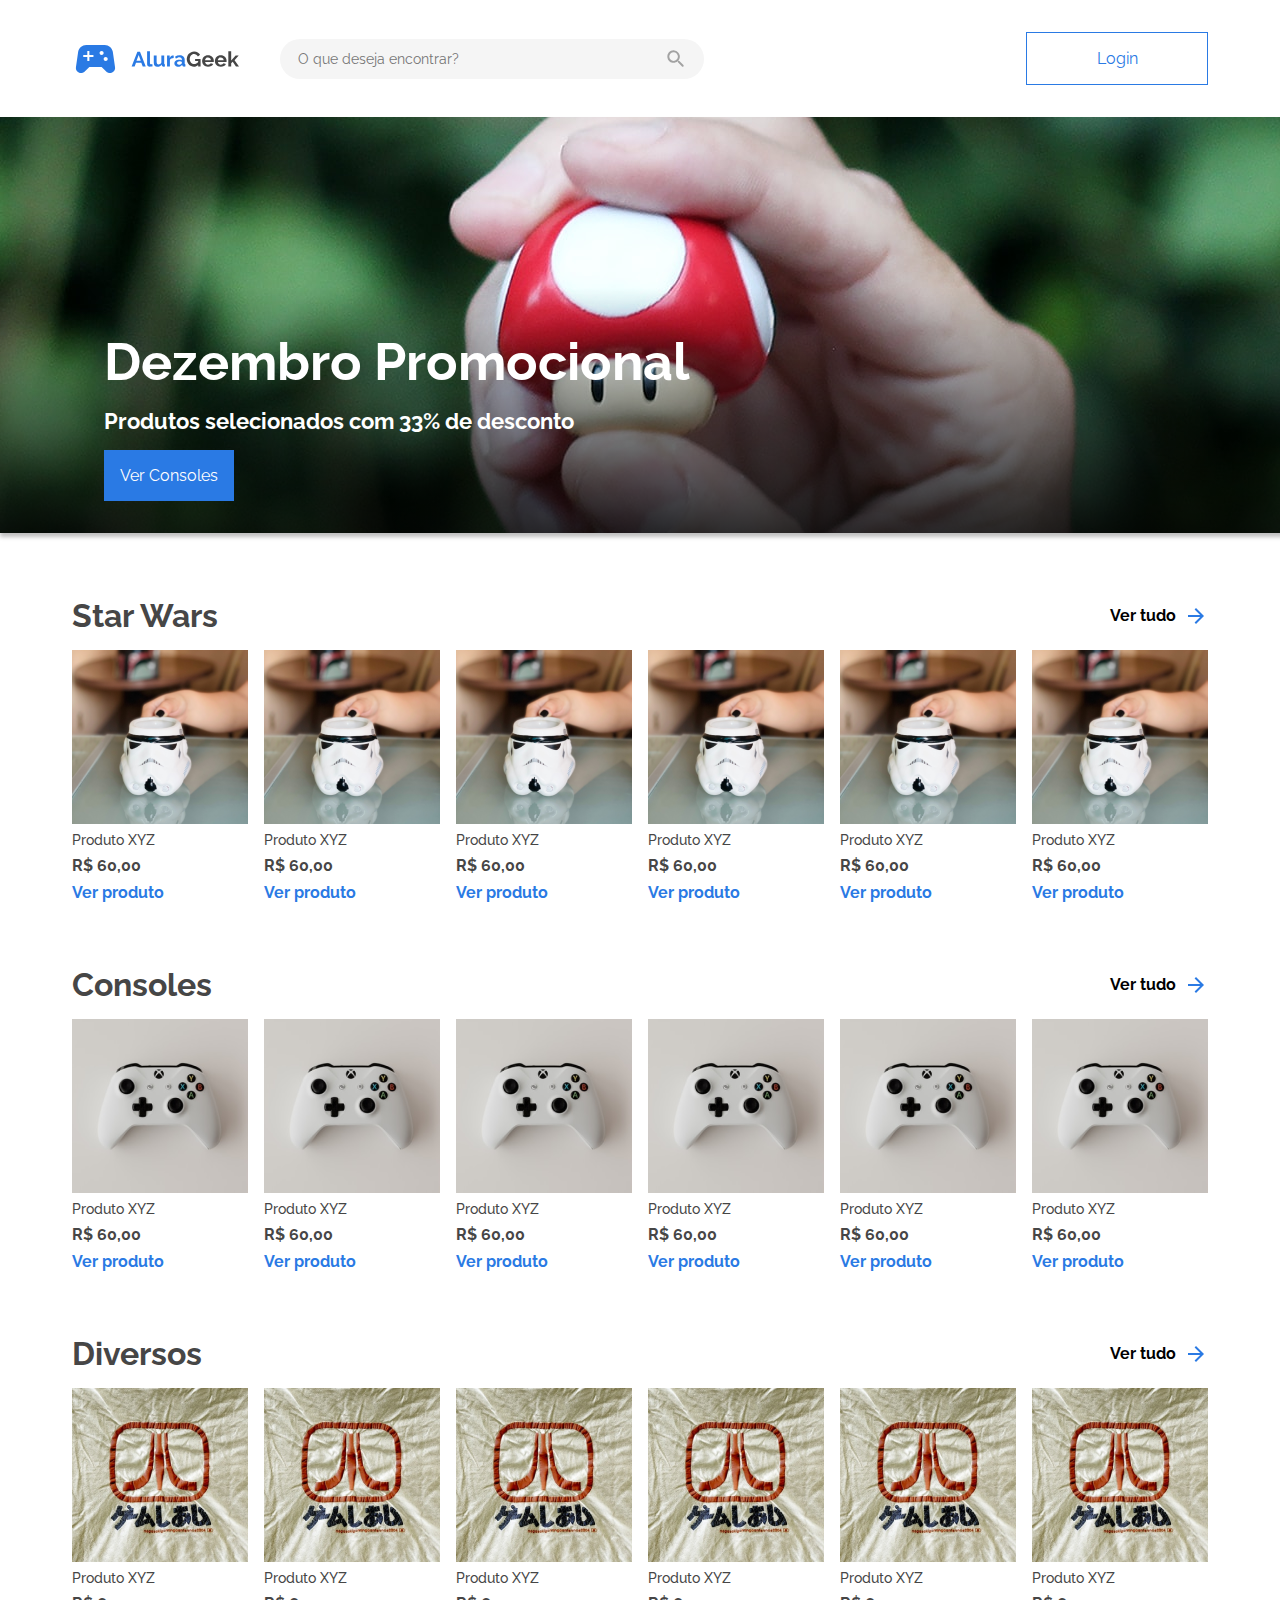
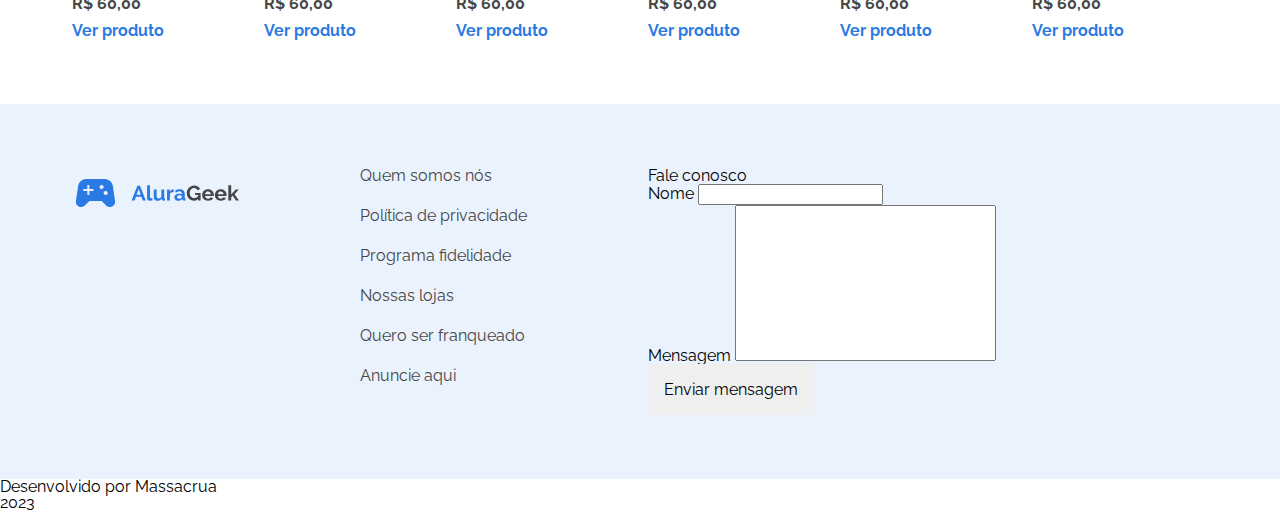
==== commit f51e0490: "CSS footer" ====
--- a/home.html
+++ b/home.html
@@ -9,11 +9,13 @@
     <link rel="stylesheet" href="assets/css/reset.css">
     <link rel="stylesheet" href="assets/css/style.css">
     <link rel="stylesheet" href="assets/css/button.css">
+    <link rel="stylesheet" href="assets/css/logo_alurageek.css">
     <link rel="stylesheet" href="assets/css/cabecalho.css">
     <link rel="stylesheet" href="assets/css/cabecalho_banner.css">
     <link rel="stylesheet" href="assets/css/produtos_topo.css">
     <link rel="stylesheet" href="assets/css/produtos_lista.css">
     <link rel="stylesheet" href="assets/css/produto.css">
+    <link rel="stylesheet" href="assets/css/rodape.css">
     <title>AluraGeek - Home</title>
 </head>
 <body>
@@ -190,14 +192,14 @@
                         <img src="assets/img/logo__img.svg" alt="Logo da AluraGeek" class="logo__img">
                         <img src="assets/img/logo__texto.svg" alt="Texto do logo AluraGeek" class="logo__texto">
                     </div>
-                    <div class="contato__links">
-                        <ul>
-                            <li><a href="#">Quem somos nós</a></li>
-                            <li><a href="#">Política de privacidade</a></li>
-                            <li><a href="#">Programa fidelidade</a></li>
-                            <li><a href="#">Nossas lojas</a></li>
-                            <li><a href="#">Quero ser franqueado</a></li>
-                            <li><a href="#">Anuncie aqui</a></li>
+                    <div>
+                        <ul class="contato__links">
+                            <li><a href="#" class="contato__link">Quem somos nós</a></li>
+                            <li><a href="#" class="contato__link">Política de privacidade</a></li>
+                            <li><a href="#" class="contato__link">Programa fidelidade</a></li>
+                            <li><a href="#" class="contato__link">Nossas lojas</a></li>
+                            <li><a href="#" class="contato__link">Quero ser franqueado</a></li>
+                            <li><a href="#" class="contato__link">Anuncie aqui</a></li>
                         </ul>
                     </div>
                     <div class="contato__fale-conosco">
--- a/assets/css/style.css
+++ b/assets/css/style.css
@@ -2,6 +2,7 @@
     --preto-05: #f5f5f5;
     --preto-50: #a2a2a2;
     --preto-100: #464646;
+    --azul-10: #eaf2fd;
     --azul-20: #d4e4fa;
     --azul-80: #5595e9;
     --azul-100: #2a7ae4;
@@ -27,16 +28,9 @@
     width: 100%
 }
 
-a {
-    color: var(--azul-100);
-}
 
 a:hover {
     text-decoration: underline var(--azul-100);
     scale: 1.02;
     transition: ease-in;
 }
-
-a:visited:not(.btn__link) {
-    color: var(--azul-100);
-}--- a/assets/css/logo_alurageek.css
+++ b/assets/css/logo_alurageek.css
@@ -0,0 +1,19 @@
+.logo__alurageek {
+    display: flex;
+    align-items: center;
+    justify-content: center;
+    width: 11rem;
+    flex-shrink: 0;
+}
+
+.logo__img {
+    width: 3.125rem;
+    height: 3.125rem;
+    flex-shrink: 0;
+}
+
+.logo__texto {
+    width: 8rem;
+    height: 1.125rem;
+    flex-shrink: 0;
+}--- a/assets/css/cabecalho.css
+++ b/assets/css/cabecalho.css
@@ -25,25 +25,6 @@
     display: flex;
     align-items: center;
     gap: 2rem;
-}
-
-.logo__alurageek {
-    display: flex;
-    align-items: center;
-    justify-content: center;
-    width: 11rem;
-}
-
-.logo__img {
-    width: 3.125rem;
-    height: 3.125rem;
-    flex-shrink: 0;
-}
-
-.logo__texto {
-    width: 8rem;
-    height: 1.125rem;
-    flex-shrink: 0;
 }
 
 .barra__pesquisa {
--- a/assets/css/cabecalho_banner.css
+++ b/assets/css/cabecalho_banner.css
@@ -33,4 +33,4 @@
     font-size: 1.375rem;
     font-weight: 700;
     line-height: normal;
-}+}
--- a/assets/css/produto.css
+++ b/assets/css/produto.css
@@ -15,9 +15,10 @@
     
 }
 
-.produto__link {
+.produto__link, .produto__link:visited {
     font-size: 1rem;
     font-style: normal;
     font-weight: 700;
     line-height: normal;
+    color: var(--azul-100);
 }
--- a/assets/css/rodape.css
+++ b/assets/css/rodape.css
@@ -0,0 +1,38 @@
+.rodape {
+    display: flex;
+    flex-direction: column;
+    align-items: flex-start;
+    align-self: stretch;
+}
+
+.rodape__contato {
+    display: flex;
+    padding: 4rem;
+    justify-content: center;
+    align-items: center;
+    gap: 7.18rem;
+    align-self: stretch;
+    background: var(--azul-10);
+}
+
+.contato__conteudo {
+    display: flex;
+    width: 71rem;
+    align-items: flex-start;
+    gap: 7rem;
+}
+
+.contato__links {
+    display: flex;
+    width: 11rem;
+    flex-direction: column;
+    align-items: flex-start;
+    gap: 1.5rem;
+    flex-shrink: 0;
+}
+
+.contato__link {
+    color: var(--preto-100);
+    font-size: 1rem;
+    
+}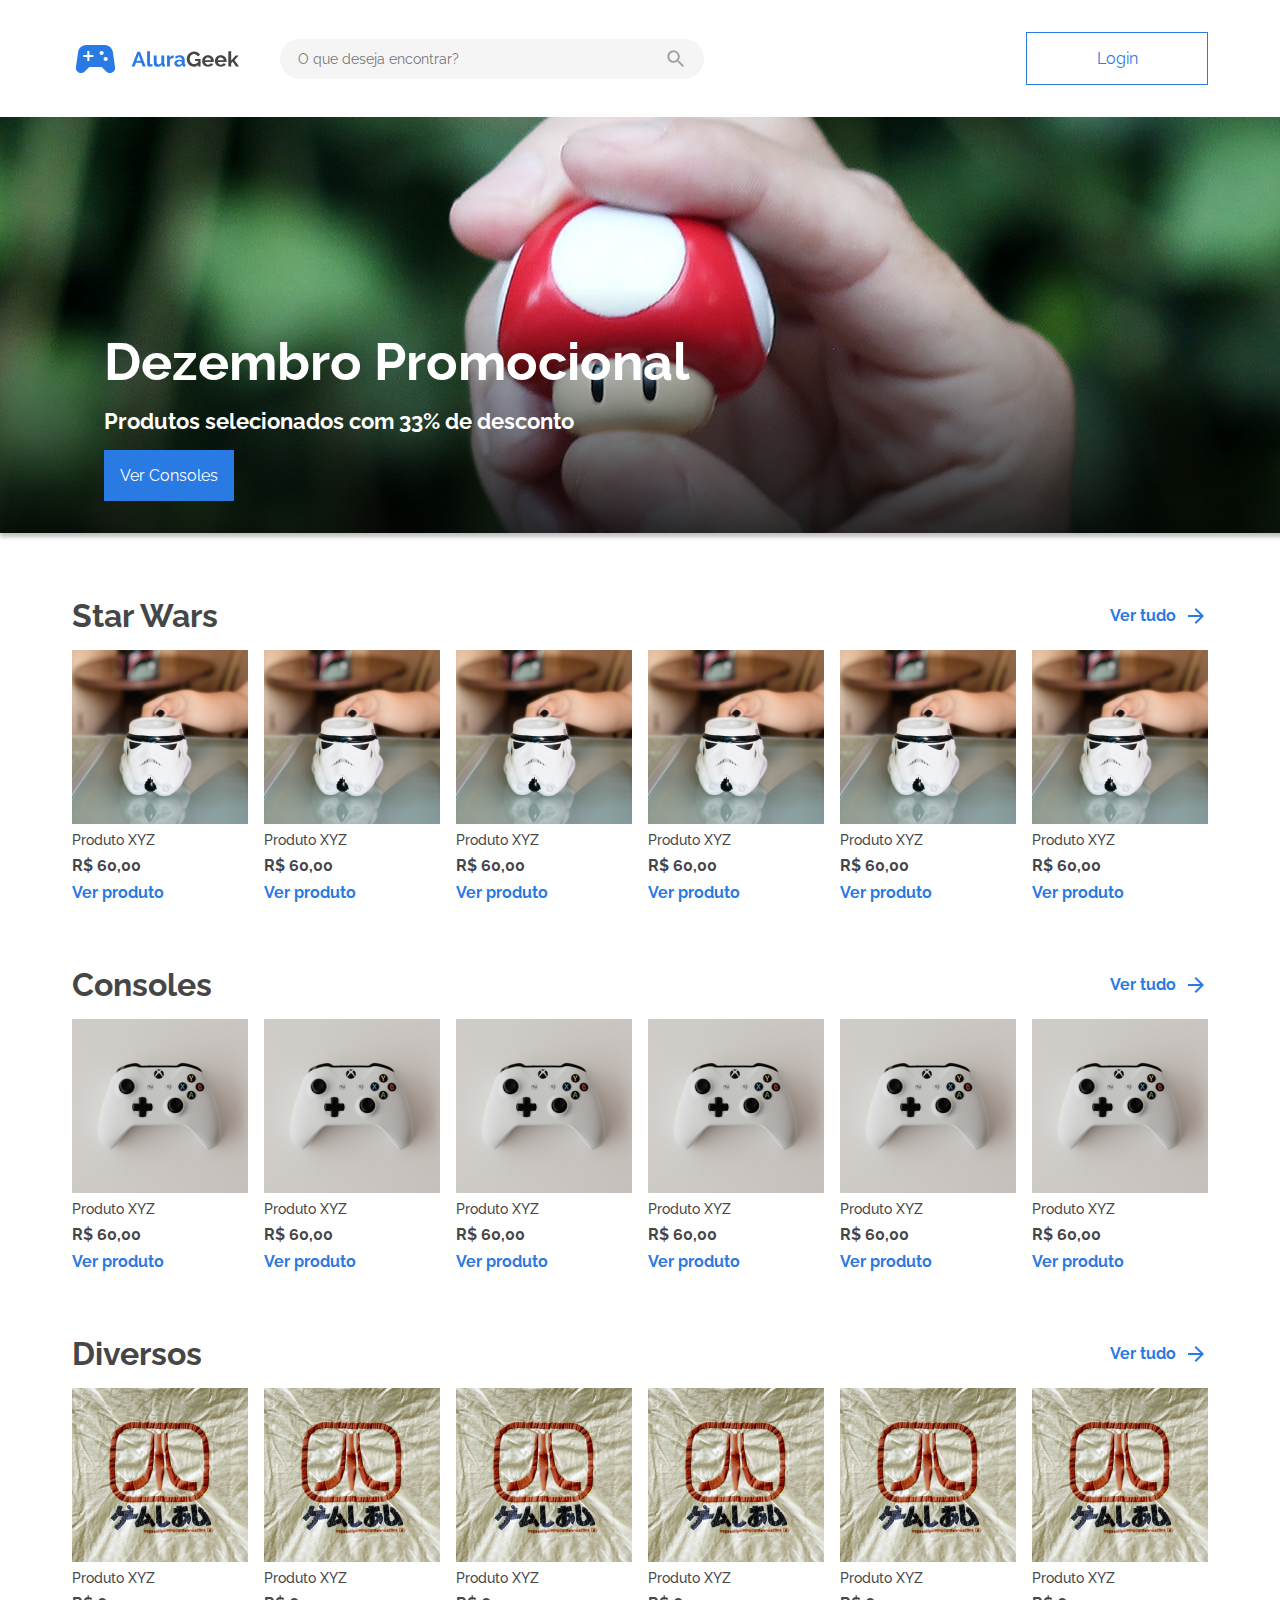
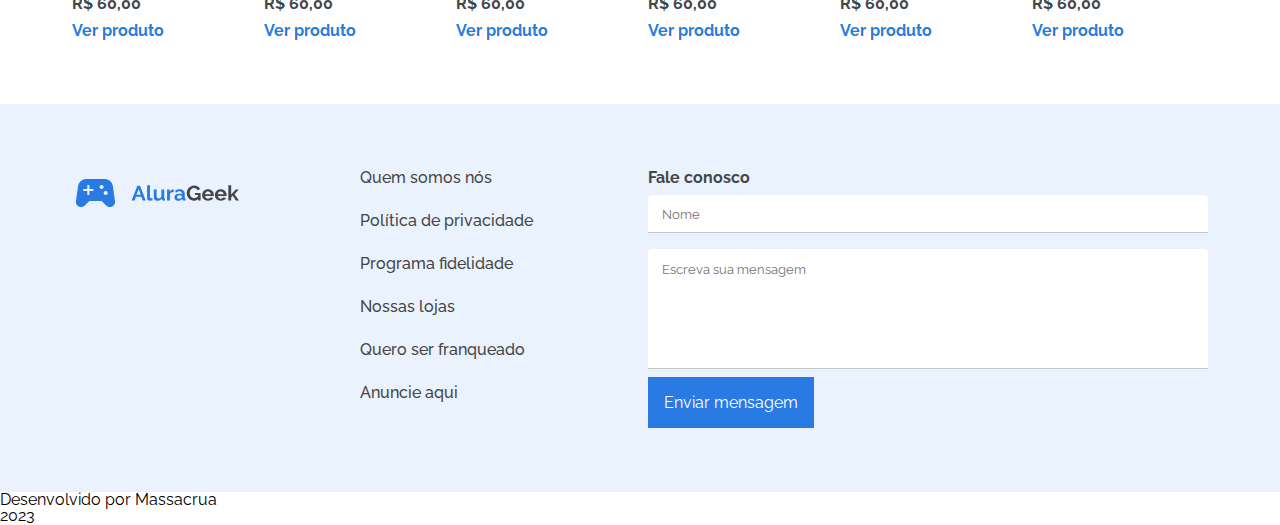
==== commit 7985b05c: "CSS e JS formulario" ====
--- a/home.html
+++ b/home.html
@@ -5,7 +5,7 @@
     <meta name="viewport" content="width=device-width, initial-scale=1.0">
     <link rel="preconnect" href="https://fonts.googleapis.com">
     <link rel="preconnect" href="https://fonts.gstatic.com" crossorigin>
-    <link href="https://fonts.googleapis.com/css2?family=Raleway:ital,wght@0,400;0,700;1,100&display=swap" rel="stylesheet">
+    <link href="https://fonts.googleapis.com/css2?family=Raleway:ital,wght@0,400;0,500;0,700;1,100&display=swap" rel="stylesheet">
     <link rel="stylesheet" href="assets/css/reset.css">
     <link rel="stylesheet" href="assets/css/style.css">
     <link rel="stylesheet" href="assets/css/button.css">
@@ -16,6 +16,7 @@
     <link rel="stylesheet" href="assets/css/produtos_lista.css">
     <link rel="stylesheet" href="assets/css/produto.css">
     <link rel="stylesheet" href="assets/css/rodape.css">
+    <link rel="stylesheet" href="assets/css/contato_form.css">
     <title>AluraGeek - Home</title>
 </head>
 <body>
@@ -202,22 +203,27 @@
                             <li><a href="#" class="contato__link">Anuncie aqui</a></li>
                         </ul>
                     </div>
-                    <div class="contato__fale-conosco">
+                    <div class="contato__faleconosco">
                         <form class="contato__form">
-                            <legend>Fale conosco</legend>
-                            <fieldset>
+                            <legend class="form__legend">Fale conosco</legend>
+                            <fieldset class="form__fieldset">
                                 <div class="input__box">
-                                    <label for="nome">Nome
-                                        <input type="text" name="nome" id="nome" class="form__nome">
-                                    </label>
+                                    <div class="input__content">
+                                        <label for="nome" class="input__label input__label-hide">Nome</label>
+                                        <input type="text" name="nome" id="nome" class="input__input" placeholder="Nome" autocomplete="off" minlength="3" required>
+                                    </div>
+                                    <div class="input__line"></div>
                                 </div>
                                 <div class="input__box">
-                                    <label for="mensagem">Mensagem
-                                        <textarea name="mensagem" id="mensagem" cols="30" rows="10" style="resize: none;"></textarea>
-                                    </label>
+                                    <div class="input__content">
+                                        <label for="mensagem" class="input__label input__label-hide">Escreva sua mensagem</label>
+                                        <textarea name="mensagem" id="mensagem" cols="30" rows="5" style="resize: none;" placeholder="Escreva sua mensagem" class="input__input" minlength="10" maxlength="200" required ></textarea>                                      
+                                    </div>
+                                    <div class="input__line"></div>
                                 </div>
+                                <script src="formContato.js"></script>
                             </fieldset>
-                            <button type="submit" class="btn btn__submit">Enviar mensagem</button>
+                            <button type="submit" class="btn btn__submit btn__primario">Enviar mensagem</button>
                         </form>
                     </div>
                 </div>
--- a/assets/css/style.css
+++ b/assets/css/style.css
@@ -1,5 +1,6 @@
 :root {
     --preto-05: #f5f5f5;
+    --preto-30: #c8c8c8;
     --preto-50: #a2a2a2;
     --preto-100: #464646;
     --azul-10: #eaf2fd;
--- a/assets/css/produtos_topo.css
+++ b/assets/css/produtos_topo.css
@@ -34,6 +34,7 @@
     font-style: normal;
     font-weight: 700;
     line-height: normal;
+    color: var(--azul-100);
 }
 
 .ver-tudo__seta {
--- a/assets/css/rodape.css
+++ b/assets/css/rodape.css
@@ -34,5 +34,16 @@
 .contato__link {
     color: var(--preto-100);
     font-size: 1rem;
-    
-}+    font-style: normal;
+    font-weight: 500;
+    line-height: normal;
+
+    display: flex;
+    flex-direction: column;
+    flex-shrink: 0;
+}
+
+.contato__link:hover {
+    text-decoration: underline var(--preto-100);
+}
+
--- a/assets/css/contato_form.css
+++ b/assets/css/contato_form.css
@@ -0,0 +1,81 @@
+.contato__form {
+    display: flex;
+    flex-direction: column;
+    width: 35rem;
+    align-items: flex-start;
+    gap: 0.5rem;
+    flex-shrink: 0;
+}
+
+.form__legend {
+    display: flex;
+    flex-direction: column;
+    align-self: stretch;
+
+    color: var(--preto-100);
+    font-style: normal;
+    font-weight: 700;
+    line-height: normal;   
+}
+
+.form__fieldset {
+    display: flex;
+    flex-direction: column;
+    align-items: flex-start;
+    gap: 1rem;
+    align-self: stretch;
+}
+
+.input__box {
+    display: flex;
+    padding-top: 0.5rem;
+    flex-direction: column;
+    justify-content: flex-end;
+    align-items: stretch;
+    grid-gap: 0.4375rem;
+
+    background: var(--branco);
+    border-radius: 0.25rem;
+}
+
+.input__content {
+    display: flex;
+    flex-direction: column;
+    align-items: stretch;
+    gap: 0.25rem;
+    padding: 0 0.75rem;
+}
+
+.input__label {
+    font-family: Raleway;
+    color: #a2a2a2;
+    font-weight: 400;
+    font-size: 0.75rem;
+    line-height: 1;
+    display: flex;
+    flex-direction: column; 
+}
+
+.input__label-hide {
+    display: none;
+}
+
+.input__input {
+    border: none;
+    color: #464646;
+    font-family: Raleway;
+    font-weight: 400;
+    line-height: 1.25rem;
+}
+
+.input__input:focus {
+    outline: none;
+}
+
+.input__line {
+    background-color: var(--preto-30);
+    width: 35rem;
+    height: 0.0625rem;
+
+    border-radius: 1px
+}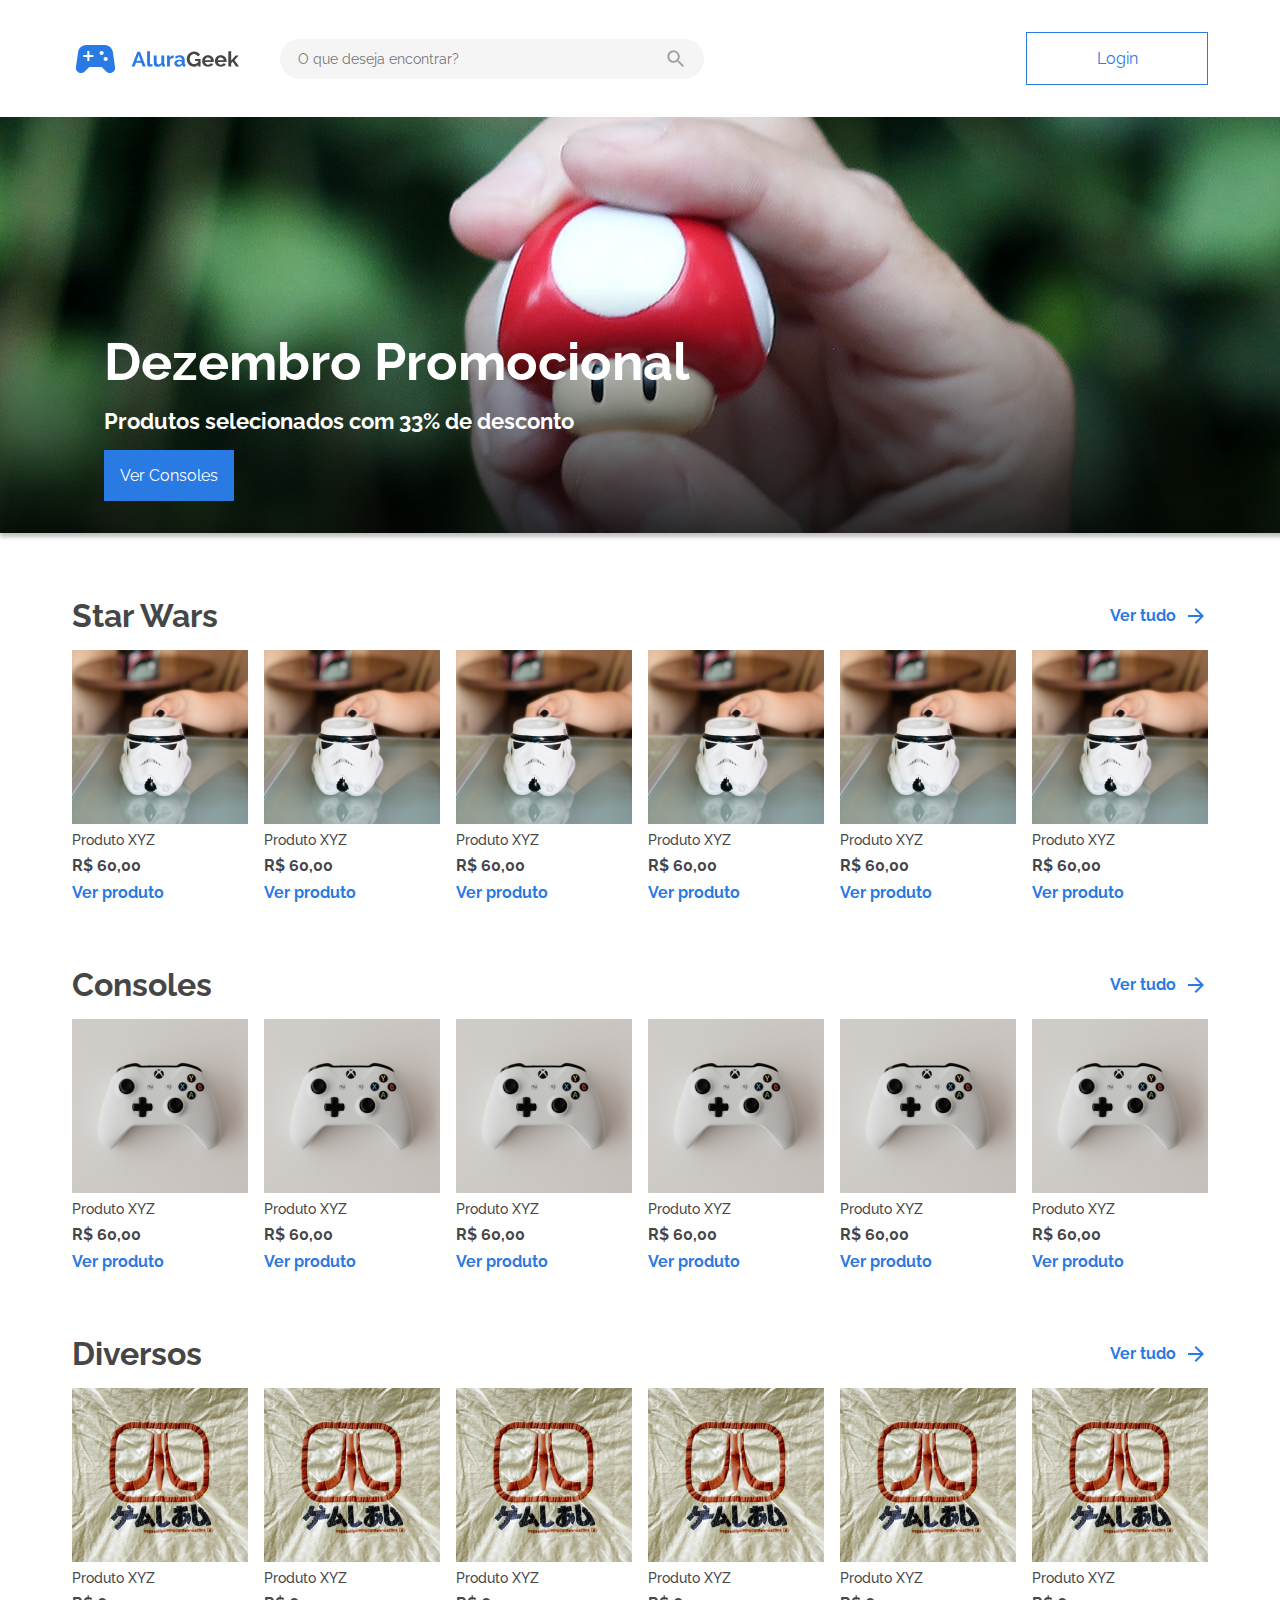
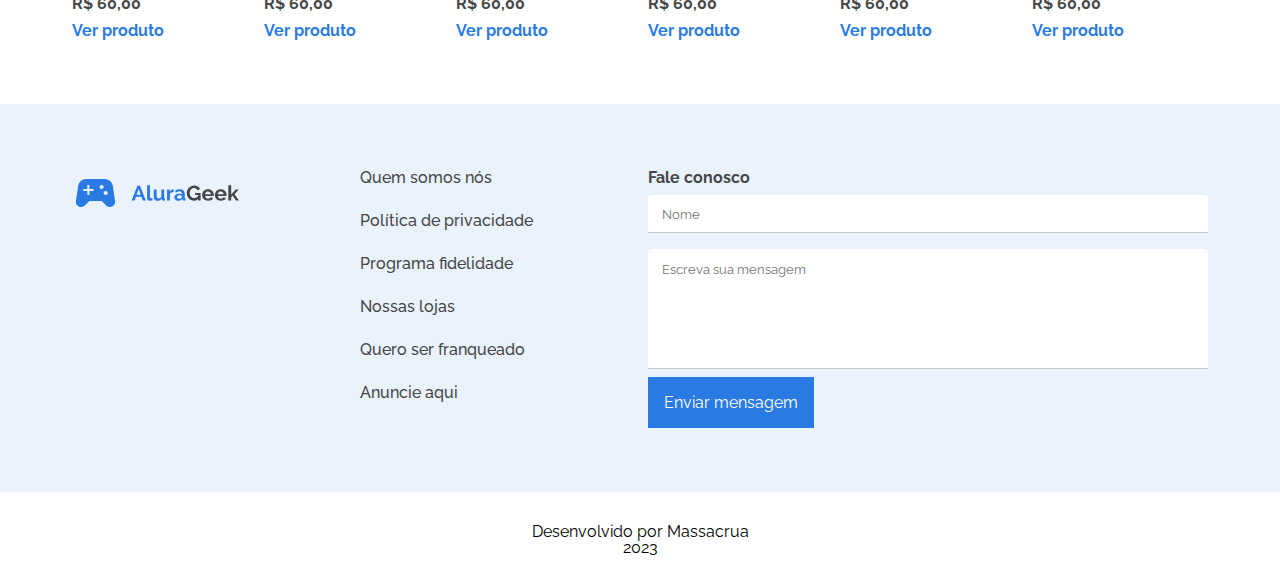
==== commit 245eb818: "Finalizando CSS Desktop" ====
--- a/home.html
+++ b/home.html
@@ -229,7 +229,8 @@
                 </div>
             </div>
             <div class="rodape__rodape">
-                <p class="rodape__texto">Desenvolvido por Massacrua<br>2023</p>
+                <p class="rodape__texto">Desenvolvido por Massacrua</p>
+                <p class="rodape__texto">2023</p>
             </div>
         </footer>
     </div>
--- a/assets/css/rodape.css
+++ b/assets/css/rodape.css
@@ -13,6 +13,7 @@
     gap: 7.18rem;
     align-self: stretch;
     background: var(--azul-10);
+    max-height: 16.25rem;
 }
 
 .contato__conteudo {
@@ -47,3 +48,12 @@
     text-decoration: underline var(--preto-100);
 }
 
+.rodape__rodape {
+    display: flex;
+    padding: 2rem;
+    justify-content: center;
+    align-items: center;
+    align-self: stretch;
+    flex-direction: column;
+}
+
--- a/assets/css/contato_form.css
+++ b/assets/css/contato_form.css
@@ -44,6 +44,7 @@
     align-items: stretch;
     gap: 0.25rem;
     padding: 0 0.75rem;
+    overflow: hidden;
 }
 
 .input__label {
@@ -78,4 +79,4 @@
     height: 0.0625rem;
 
     border-radius: 1px
-}+}
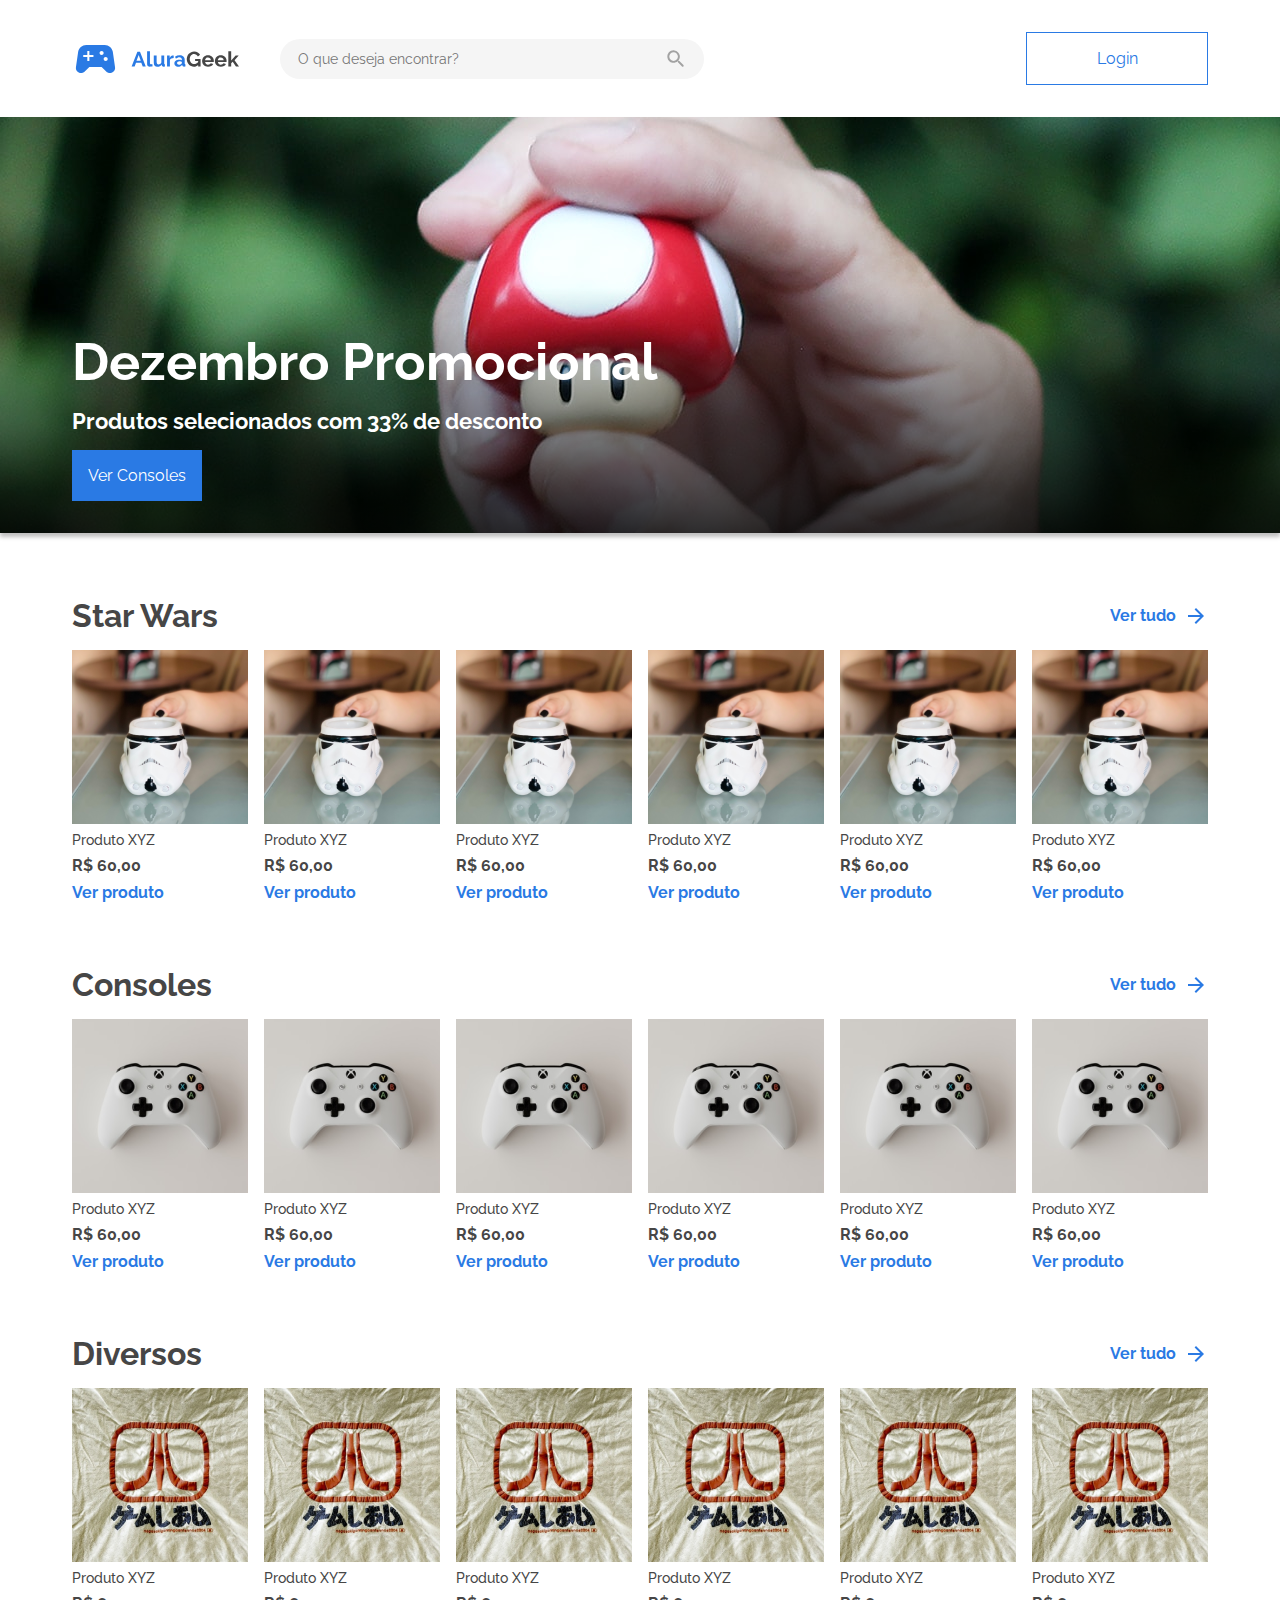
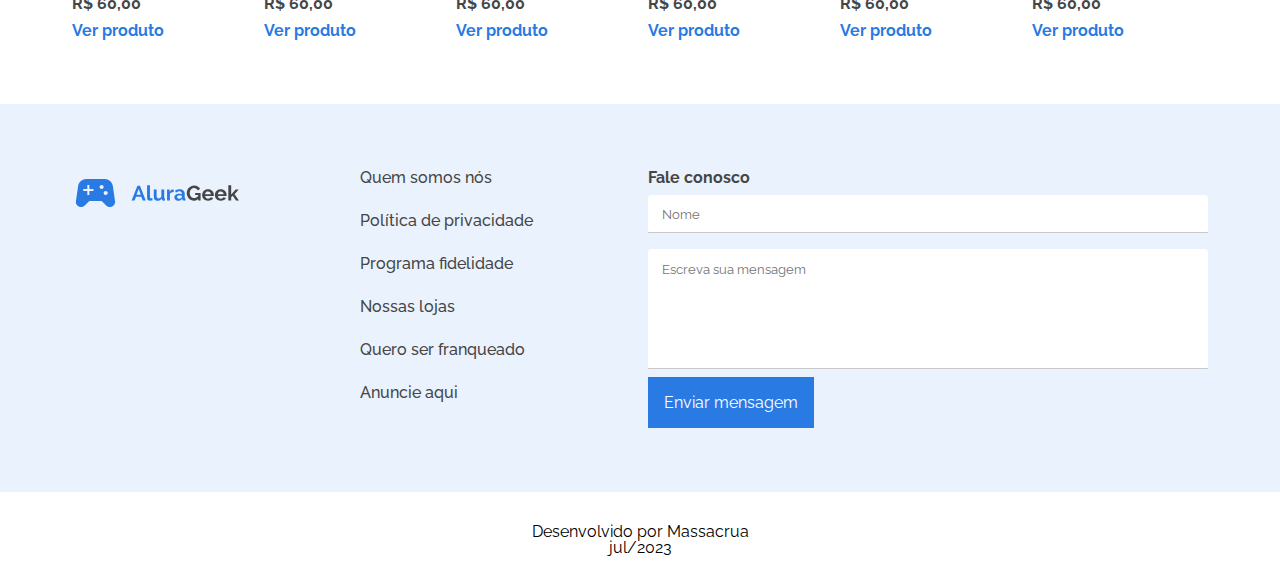
==== commit 63da82ab: "Responsividade Tablet" ====
--- a/home.html
+++ b/home.html
@@ -5,7 +5,7 @@
     <meta name="viewport" content="width=device-width, initial-scale=1.0">
     <link rel="preconnect" href="https://fonts.googleapis.com">
     <link rel="preconnect" href="https://fonts.gstatic.com" crossorigin>
-    <link href="https://fonts.googleapis.com/css2?family=Raleway:ital,wght@0,400;0,500;0,700;1,100&display=swap" rel="stylesheet">
+    <link href="https://fonts.googleapis.com/css2?family=Raleway:ital,wght@0,400;0,500;0,600;0,700;1,100&display=swap" rel="stylesheet">
     <link rel="stylesheet" href="assets/css/reset.css">
     <link rel="stylesheet" href="assets/css/style.css">
     <link rel="stylesheet" href="assets/css/button.css">
@@ -189,7 +189,7 @@
         <footer class="rodape">
             <div class="rodape__contato">
                 <div class="contato__conteudo">
-                    <div class="logo__alurageek">
+                    <div class="logo__alurageek logo__alurageek-footer">
                         <img src="assets/img/logo__img.svg" alt="Logo da AluraGeek" class="logo__img">
                         <img src="assets/img/logo__texto.svg" alt="Texto do logo AluraGeek" class="logo__texto">
                     </div>
@@ -230,7 +230,7 @@
             </div>
             <div class="rodape__rodape">
                 <p class="rodape__texto">Desenvolvido por Massacrua</p>
-                <p class="rodape__texto">2023</p>
+                <p class="rodape__texto">jul/2023</p>
             </div>
         </footer>
     </div>
--- a/assets/css/style.css
+++ b/assets/css/style.css
@@ -17,7 +17,6 @@
     flex-direction: column;
     justify-content: center;
     align-items: center;
-    overflow-x: hidden;
 }
 
 .all {
@@ -26,7 +25,8 @@
     gap: 4rem;
     align-items: center;
     justify-content: center;
-    width: 100%
+    width: 100%;
+    overflow-x: hidden;
 }
 
 
@@ -35,3 +35,11 @@
     scale: 1.02;
     transition: ease-in;
 }
+
+@media screen and (max-width: 1023px) {
+
+    .all {
+        width: 48rem;
+        gap: 0;
+    }
+}
--- a/assets/css/button.css
+++ b/assets/css/button.css
@@ -35,4 +35,12 @@
 
 .btn__secundario:hover {
     background-color: var(--azul-20);
+}
+
+@media screen and (max-width: 1023px) {
+    .btn {
+        padding: 0.75rem 1rem;
+        font-size: 0.875rem;
+        font-weight: 600;
+    }
 }--- a/assets/css/logo_alurageek.css
+++ b/assets/css/logo_alurageek.css
@@ -16,4 +16,22 @@
     width: 8rem;
     height: 1.125rem;
     flex-shrink: 0;
+}
+
+@media screen and (max-width: 1023px) {
+    .logo__alurageek {
+        width: 6.25rem;
+    }
+
+    .logo__img {
+        width: 1.77rem;
+        height: 1.75rem;
+        flex-shrink: 0;
+    }
+
+    .logo__texto {
+        width: 4.47rem;
+        height: 0.65rem;
+        flex-shrink: 0;
+    }
 }--- a/assets/css/cabecalho.css
+++ b/assets/css/cabecalho.css
@@ -3,6 +3,7 @@
     flex-direction: column;
     align-items: flex-start;
     align-self: stretch;
+    width: 100%;
 }
 
 .cabecalho__topo {
@@ -73,4 +74,23 @@
     color: var(--azul-100);
 }
 
+@media screen and (max-width: 1023px) {
+    .cabecalho__conteudo {
+        display: flex;
+        width: auto;
+        padding: 1rem 2rem;
+        justify-content: space-between;
+        align-items: center;
+        align-self: stretch;
+    }
 
+    .barra__pesquisa {
+        display: flex;
+        width: 17rem;
+        padding: 0.5rem 1rem;
+        align-items: center;
+        gap: 0.5rem;
+        background: var(--preto-05);
+        border-radius: 1.25rem;
+    }
+}
--- a/assets/css/cabecalho_banner.css
+++ b/assets/css/cabecalho_banner.css
@@ -1,7 +1,6 @@
 .cabecalho__banner {
     display: flex;
     height: 22rem;
-    width: 100%;
     padding: 2rem;
     flex-direction: column;
     justify-content: flex-end;
@@ -10,6 +9,7 @@
     background: var(--imagemhero, linear-gradient(180deg, rgba(0, 0, 0, 0.00) 41.15%, rgba(0, 0, 0, 0.80) 100%), url(../img/banner_bg.jpeg), lightgray 50% / cover no-repeat);
     box-shadow: 0px 4px 4px 0px rgba(0, 0, 0, 0.25);
     background-position: center;
+    align-self: stretch;
 }
 
 .banner__conteudo {
@@ -34,3 +34,15 @@
     font-weight: 700;
     line-height: normal;
 }
+
+@media screen and (max-width: 1023px) {
+    .cabecalho__banner {
+        background: linear-gradient(0deg, rgba(0, 0, 0, 0.20) 0%, rgba(0, 0, 0, 0.20) 100%), linear-gradient(180deg, rgba(0, 0, 0, 0.00) 41.15%, rgba(0, 0, 0, 0.80) 100%), url(../img/banner_bg.jpeg), lightgray 50% / cover no-repeat;
+        background-position: center;
+    }
+
+    .banner__conteudo {
+        align-self: stretch;
+        width: 100%;
+    }
+}--- a/assets/css/produtos_topo.css
+++ b/assets/css/produtos_topo.css
@@ -40,4 +40,24 @@
 .ver-tudo__seta {
     width: 1.5rem;
     height: 1.5rem;
+}
+
+@media screen and (max-width: 1023px) {
+    .produtos {
+        gap: 1rem;
+        width: 48rem;
+        padding: 2rem;
+        box-sizing: border-box;
+    }
+
+    .produtos__topo {
+        width: 100%;
+        justify-content: space-between;
+        align-items: center;
+        align-self: stretch;
+    }
+
+    .produtos__titulo {
+        font-size: 1.375rem;
+    }
 }--- a/assets/css/produtos_lista.css
+++ b/assets/css/produtos_lista.css
@@ -2,6 +2,7 @@
     display: flex;
     align-items: flex-start;
     gap: 1rem;
+    width: 44rem;
 }
 
 .produto {
@@ -9,4 +10,16 @@
     flex-direction: column;
     align-items: flex-start;
     gap: 0.5rem;
+}
+
+@media screen and (max-width: 1023px) {
+    .produtos__lista {
+        align-self: stretch;
+        justify-content: flex-start;
+        overflow-x: hidden;
+    }
+
+    .produto {
+        flex: 1 0 0;
+    }
 }--- a/assets/css/produto.css
+++ b/assets/css/produto.css
@@ -22,3 +22,16 @@
     line-height: normal;
     color: var(--azul-100);
 }
+
+@media screen and (max-width: 1023px) {
+    .produto__img {
+        display: flex;
+        width: 10.25rem;
+        height: 10.875rem;
+        flex-direction: column;
+        justify-content: flex-end;
+        align-items: flex-start;
+        gap: 0.5rem;
+        align-self: stretch;
+    }
+}
--- a/assets/css/rodape.css
+++ b/assets/css/rodape.css
@@ -57,3 +57,26 @@
     flex-direction: column;
 }
 
+@media screen and (max-width: 1023px) {
+    .rodape__contato {
+        padding: 2rem;
+        gap: 7.18rem;
+        align-self: stretch;
+        background: var(--azul-10);
+    }
+
+    .contato__conteudo {
+        width: 100%;
+        gap: 1rem;
+        flex-direction: column;
+        flex-wrap: wrap;
+        width: 100%;
+        height: 100%;
+        max-height: 20rem;
+        align-items: center;
+    }
+
+    .logo__alurageek-footer {
+        scale: 1.3;
+    }
+}--- a/assets/css/contato_form.css
+++ b/assets/css/contato_form.css
@@ -31,7 +31,7 @@
     padding-top: 0.5rem;
     flex-direction: column;
     justify-content: flex-end;
-    align-items: stretch;
+
     grid-gap: 0.4375rem;
 
     background: var(--branco);
@@ -77,6 +77,16 @@
     background-color: var(--preto-30);
     width: 35rem;
     height: 0.0625rem;
-
     border-radius: 1px
 }
+
+@media screen and (max-width: 1023px) {
+    .contato__form {
+        width: 27rem;
+        align-self: auto;
+    }
+
+    .input__line {
+        width: 27rem;
+    }
+}
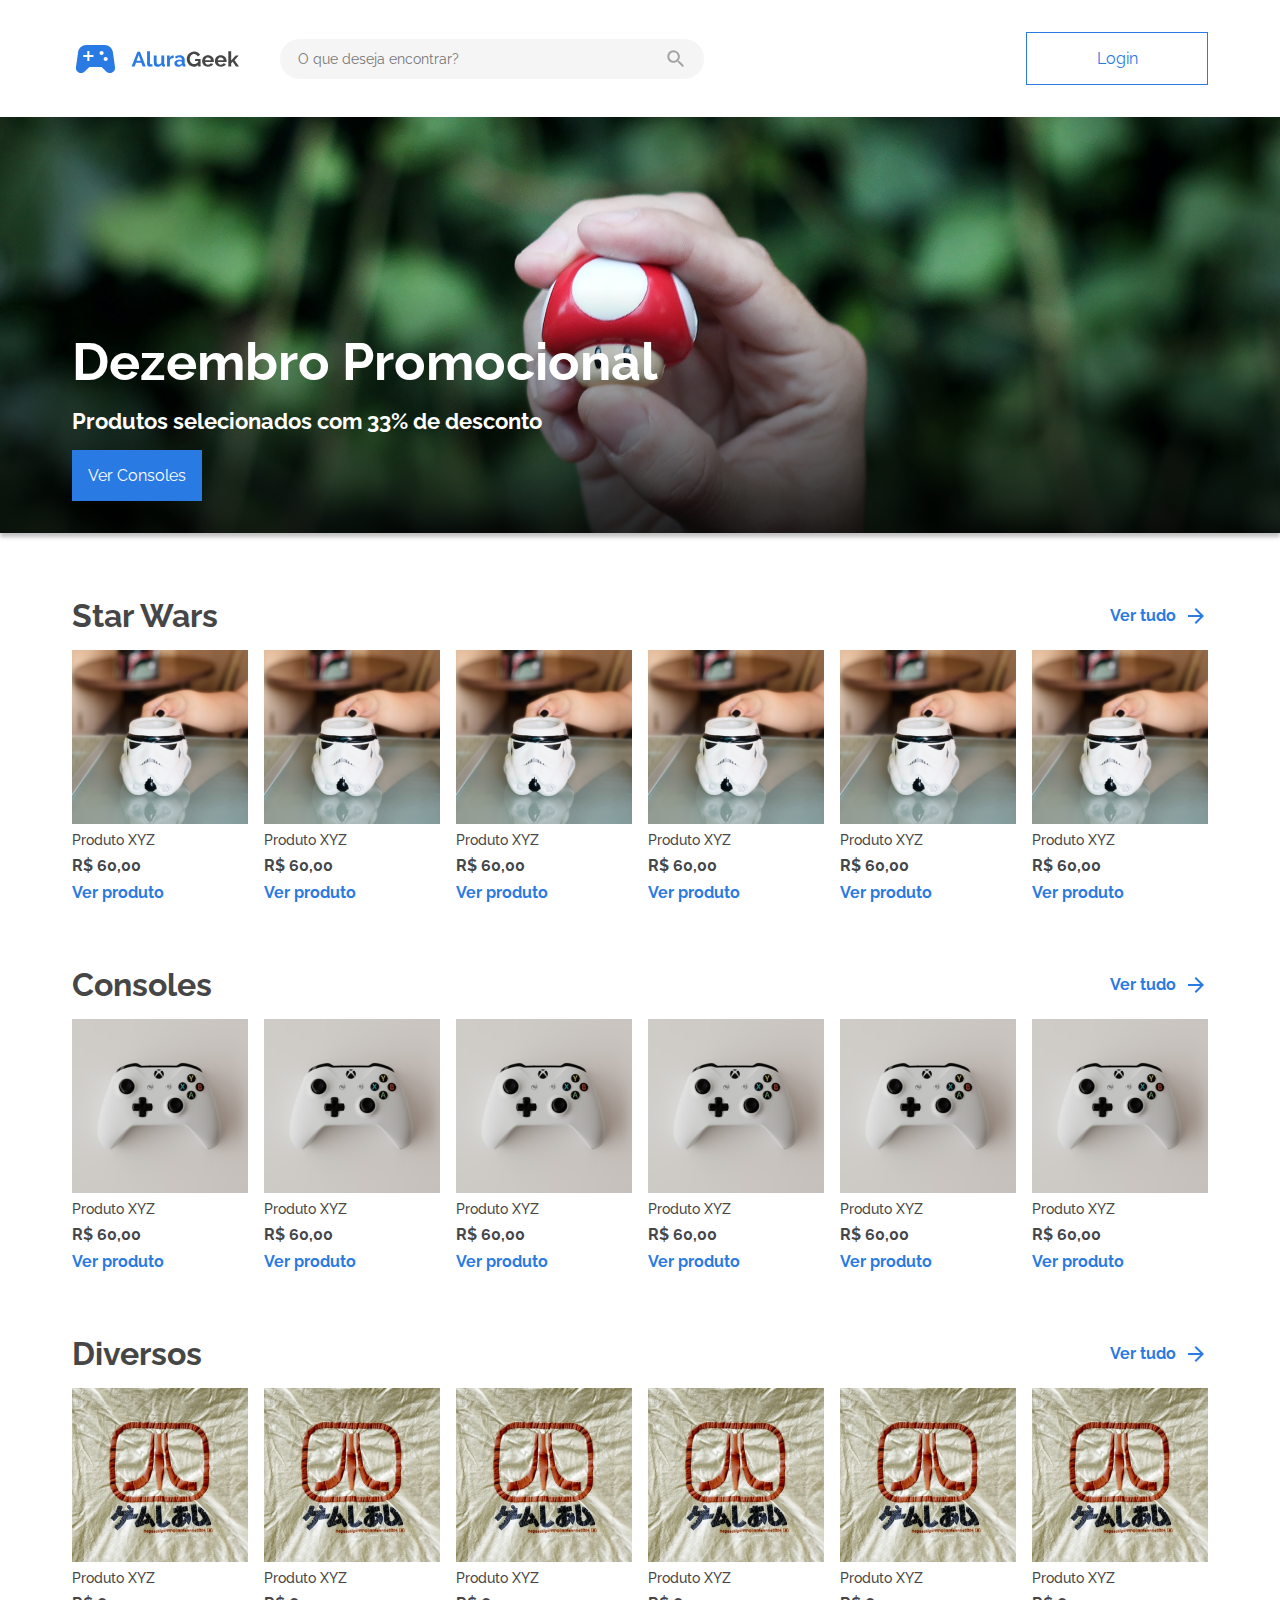
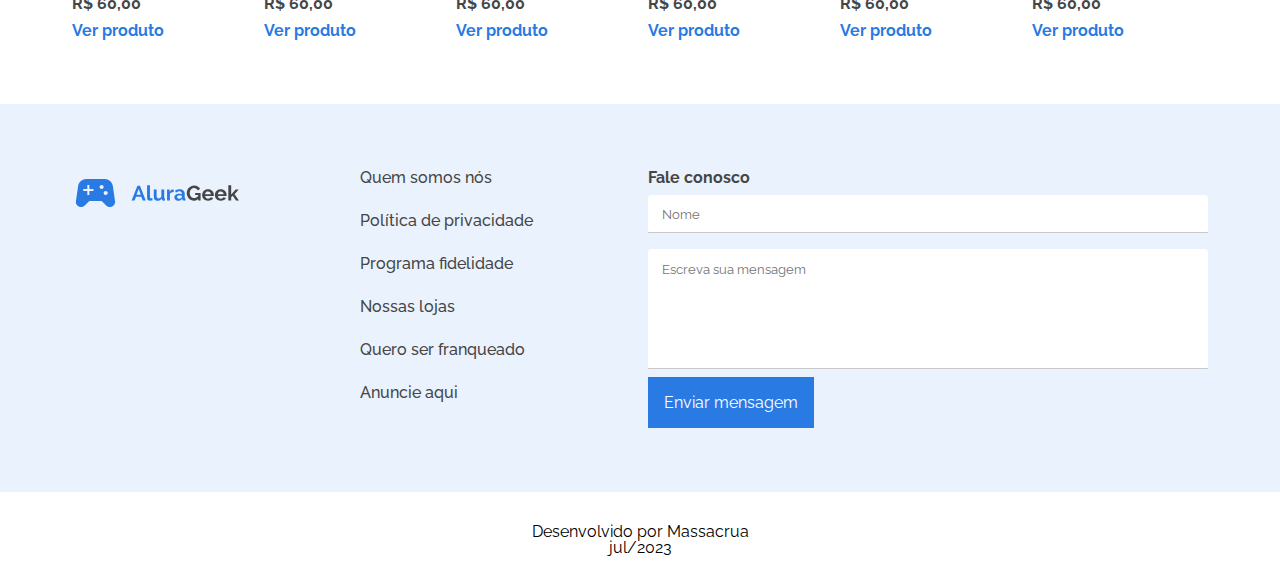
==== commit cd5c75d8: "CSS mobile -footer" ====
--- a/home.html
+++ b/home.html
@@ -35,6 +35,7 @@
                         </div>
                     </div>
                     <button class="btn btn__secundario btn__login">Login</button>
+                    <img src="assets/img/lupa__mobile.svg" alt="Símbolo de lupa na barra de pesquisa" class="barra__pesquisa-lupa" id="lupa__mobile">
                 </div>       
             </div>
             <div class="cabecalho__banner">
--- a/assets/css/style.css
+++ b/assets/css/style.css
@@ -43,3 +43,10 @@
         gap: 0;
     }
 }
+
+@media screen and (max-width: 767px) {
+
+    .all {
+        width: 22.5rem;
+    }
+}
--- a/assets/css/cabecalho.css
+++ b/assets/css/cabecalho.css
@@ -74,6 +74,10 @@
     color: var(--azul-100);
 }
 
+#lupa__mobile {
+    display: none;
+}
+
 @media screen and (max-width: 1023px) {
     .cabecalho__conteudo {
         display: flex;
@@ -94,3 +98,22 @@
         border-radius: 1.25rem;
     }
 }
+
+@media screen and (max-width: 767px) {
+    .cabecalho__conteudo {
+        padding: 1rem;
+        justify-content: space-between;
+    }
+
+    .barra__pesquisa {
+        display: none;
+    }
+
+    #lupa__mobile {
+        display: block;
+    }
+    
+    .btn__login {
+        width: 8.3125rem;
+    }
+}--- a/assets/css/cabecalho_banner.css
+++ b/assets/css/cabecalho_banner.css
@@ -7,9 +7,10 @@
     align-items: center;
     gap: 1rem;
     background: var(--imagemhero, linear-gradient(180deg, rgba(0, 0, 0, 0.00) 41.15%, rgba(0, 0, 0, 0.80) 100%), url(../img/banner_bg.jpeg), lightgray 50% / cover no-repeat);
+    background-position: center;
+    background-size: 100%;
+    align-self: stretch;
     box-shadow: 0px 4px 4px 0px rgba(0, 0, 0, 0.25);
-    background-position: center;
-    align-self: stretch;
 }
 
 .banner__conteudo {
@@ -39,10 +40,36 @@
     .cabecalho__banner {
         background: linear-gradient(0deg, rgba(0, 0, 0, 0.20) 0%, rgba(0, 0, 0, 0.20) 100%), linear-gradient(180deg, rgba(0, 0, 0, 0.00) 41.15%, rgba(0, 0, 0, 0.80) 100%), url(../img/banner_bg.jpeg), lightgray 50% / cover no-repeat;
         background-position: center;
+        background-size: 100%;
+
     }
 
     .banner__conteudo {
         align-self: stretch;
         width: 100%;
     }
+}
+
+@media screen and (max-width: 767px) {
+    .cabecalho__banner {
+        background: linear-gradient(0deg, rgba(0, 0, 0, 0.20) 0%, rgba(0, 0, 0, 0.20) 100%), linear-gradient(180deg, rgba(0, 0, 0, 0.00) 41.15%, rgba(0, 0, 0, 0.80) 100%), url(../img/banner_bg.jpeg), lightgray 50% / cover no-repeat;
+        background-position: center;
+        background-size: 100%;
+        height: 12rem;
+        padding: 1rem;
+    }
+
+    .banner__conteudo {
+        width: 100%;
+        gap: 0.5rem;
+    }
+
+    .banner__titulo {
+        font-size: 1.375rem;
+    }
+
+    .banner__texto {
+        font-size: 0.875rem;
+        font-weight: 600;
+    }
 }--- a/assets/css/produtos_topo.css
+++ b/assets/css/produtos_topo.css
@@ -60,4 +60,21 @@
     .produtos__titulo {
         font-size: 1.375rem;
     }
+}
+
+@media screen and (max-width: 767px) {
+    .produtos {
+        width: 22.5rem;
+        align-self: stretch;
+        padding: 1rem;
+    }
+
+    .ver-tudo__texto {
+        font-size: 0.875rem;
+    }
+
+    .ver-tudo__seta {
+        width: 1rem;
+        height: 1rem;
+    }
 }--- a/assets/css/produtos_lista.css
+++ b/assets/css/produtos_lista.css
@@ -22,4 +22,4 @@
     .produto {
         flex: 1 0 0;
     }
-}+}
--- a/assets/css/produto.css
+++ b/assets/css/produto.css
@@ -35,3 +35,9 @@
         align-self: stretch;
     }
 }
+
+@media screen and (max-width: 767px) {
+    .produto__img {
+        width: 9.75rem;
+    }
+}
--- a/assets/css/rodape.css
+++ b/assets/css/rodape.css
@@ -79,4 +79,27 @@
     .logo__alurageek-footer {
         scale: 1.3;
     }
+}
+
+@media screen and (max-width: 767px) {
+    .rodape__contato {
+        padding: 1rem;
+        max-height: none;
+        overflow: auto;
+
+    }
+
+    .contato__conteudo {
+        gap: 1rem;
+        flex-wrap: nowrap;
+    }
+
+    .logo__alurageek-footer {
+        scale: 1.8;
+    }
+
+    .contato__links {
+        align-items: center;
+        gap: 1rem;
+    }
 }--- a/assets/css/contato_form.css
+++ b/assets/css/contato_form.css
@@ -90,3 +90,9 @@
         width: 27rem;
     }
 }
+
+@media screen and (max-width: 767px) {
+    .contato__form {
+        width: 22.5rem;
+    }
+}